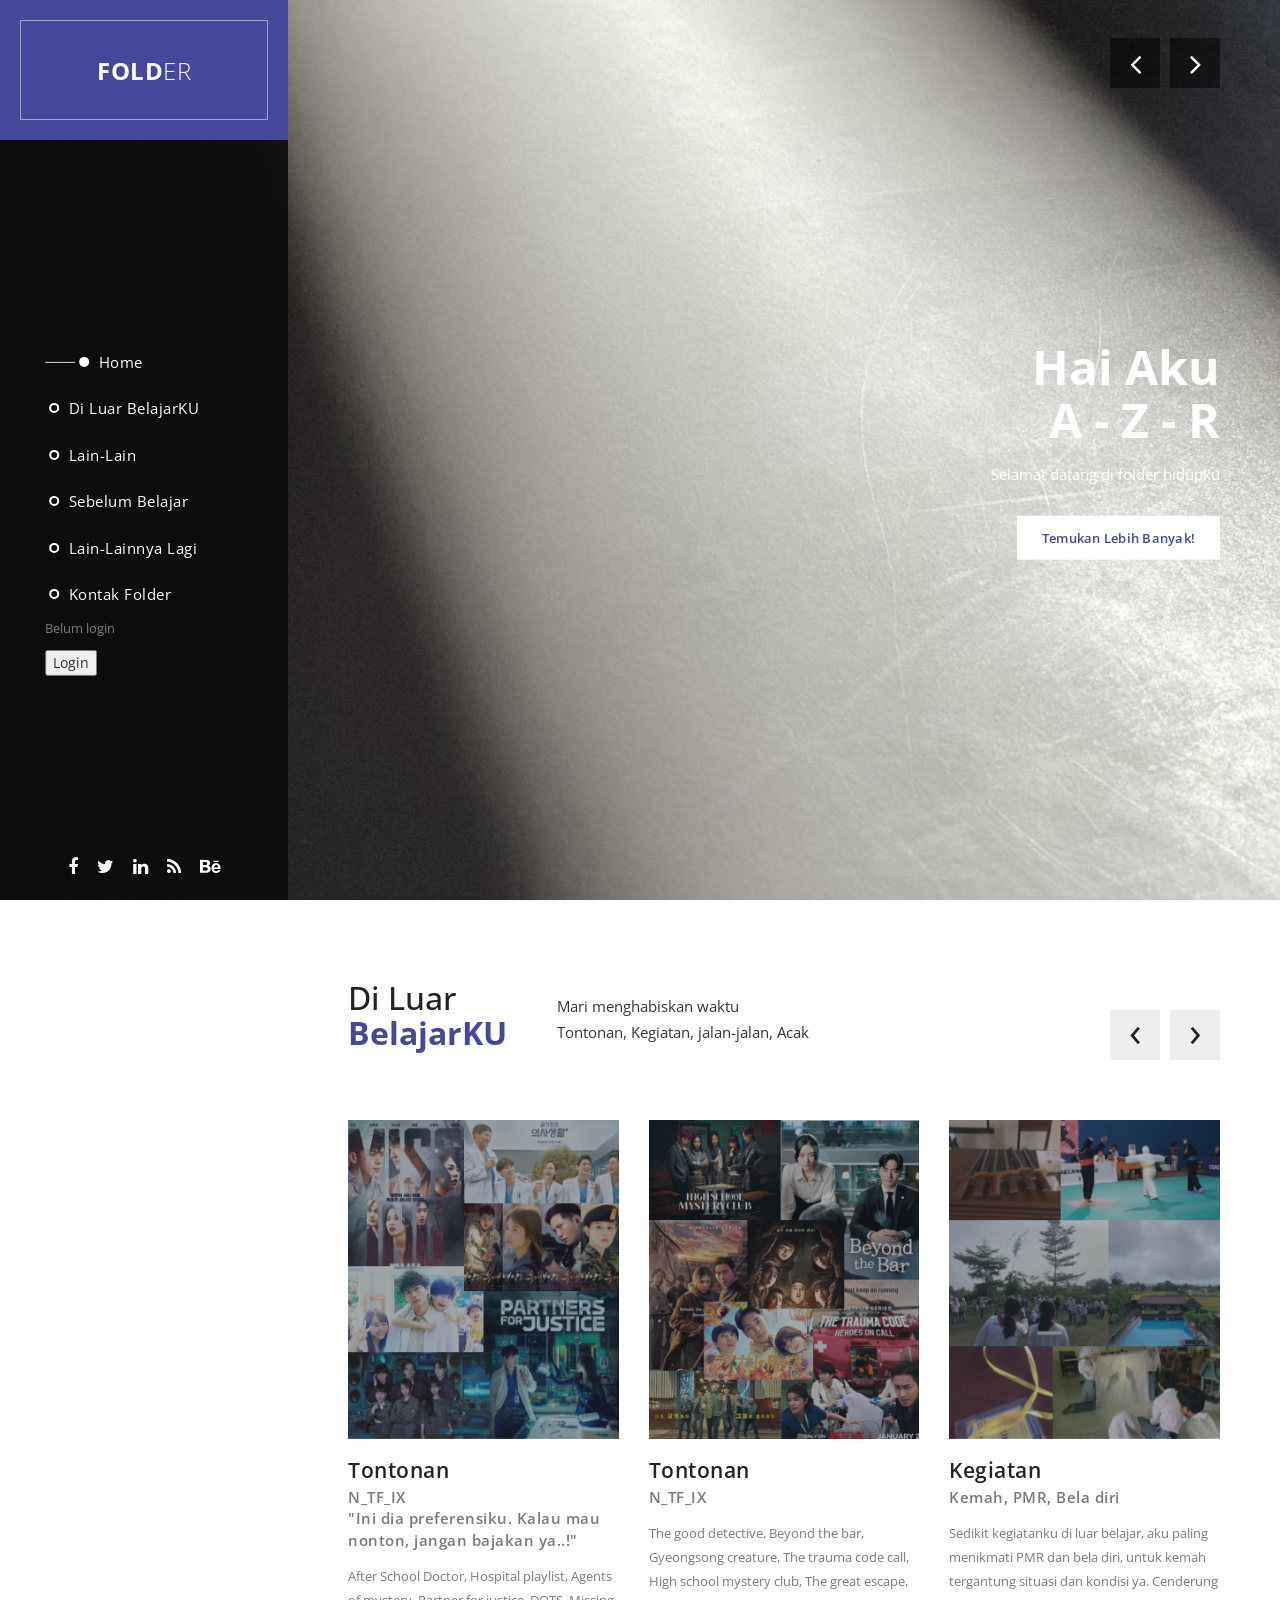
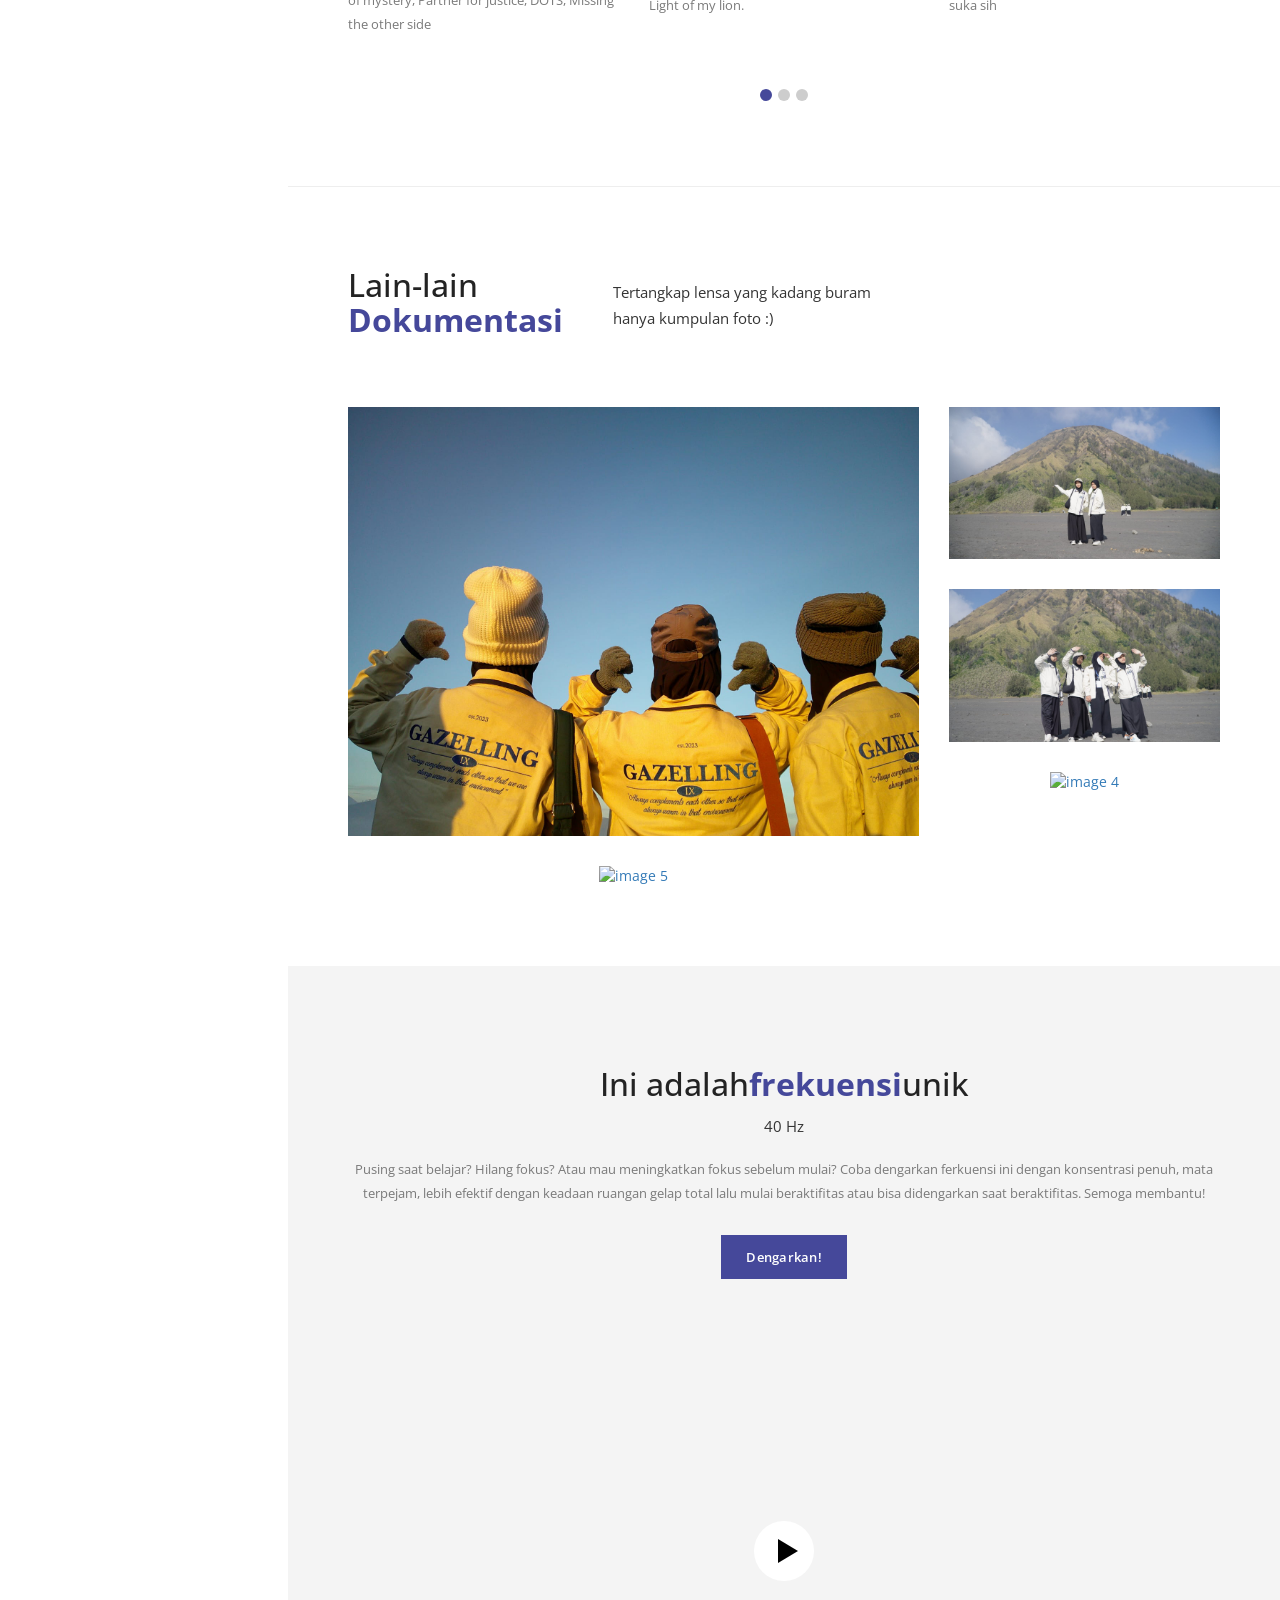
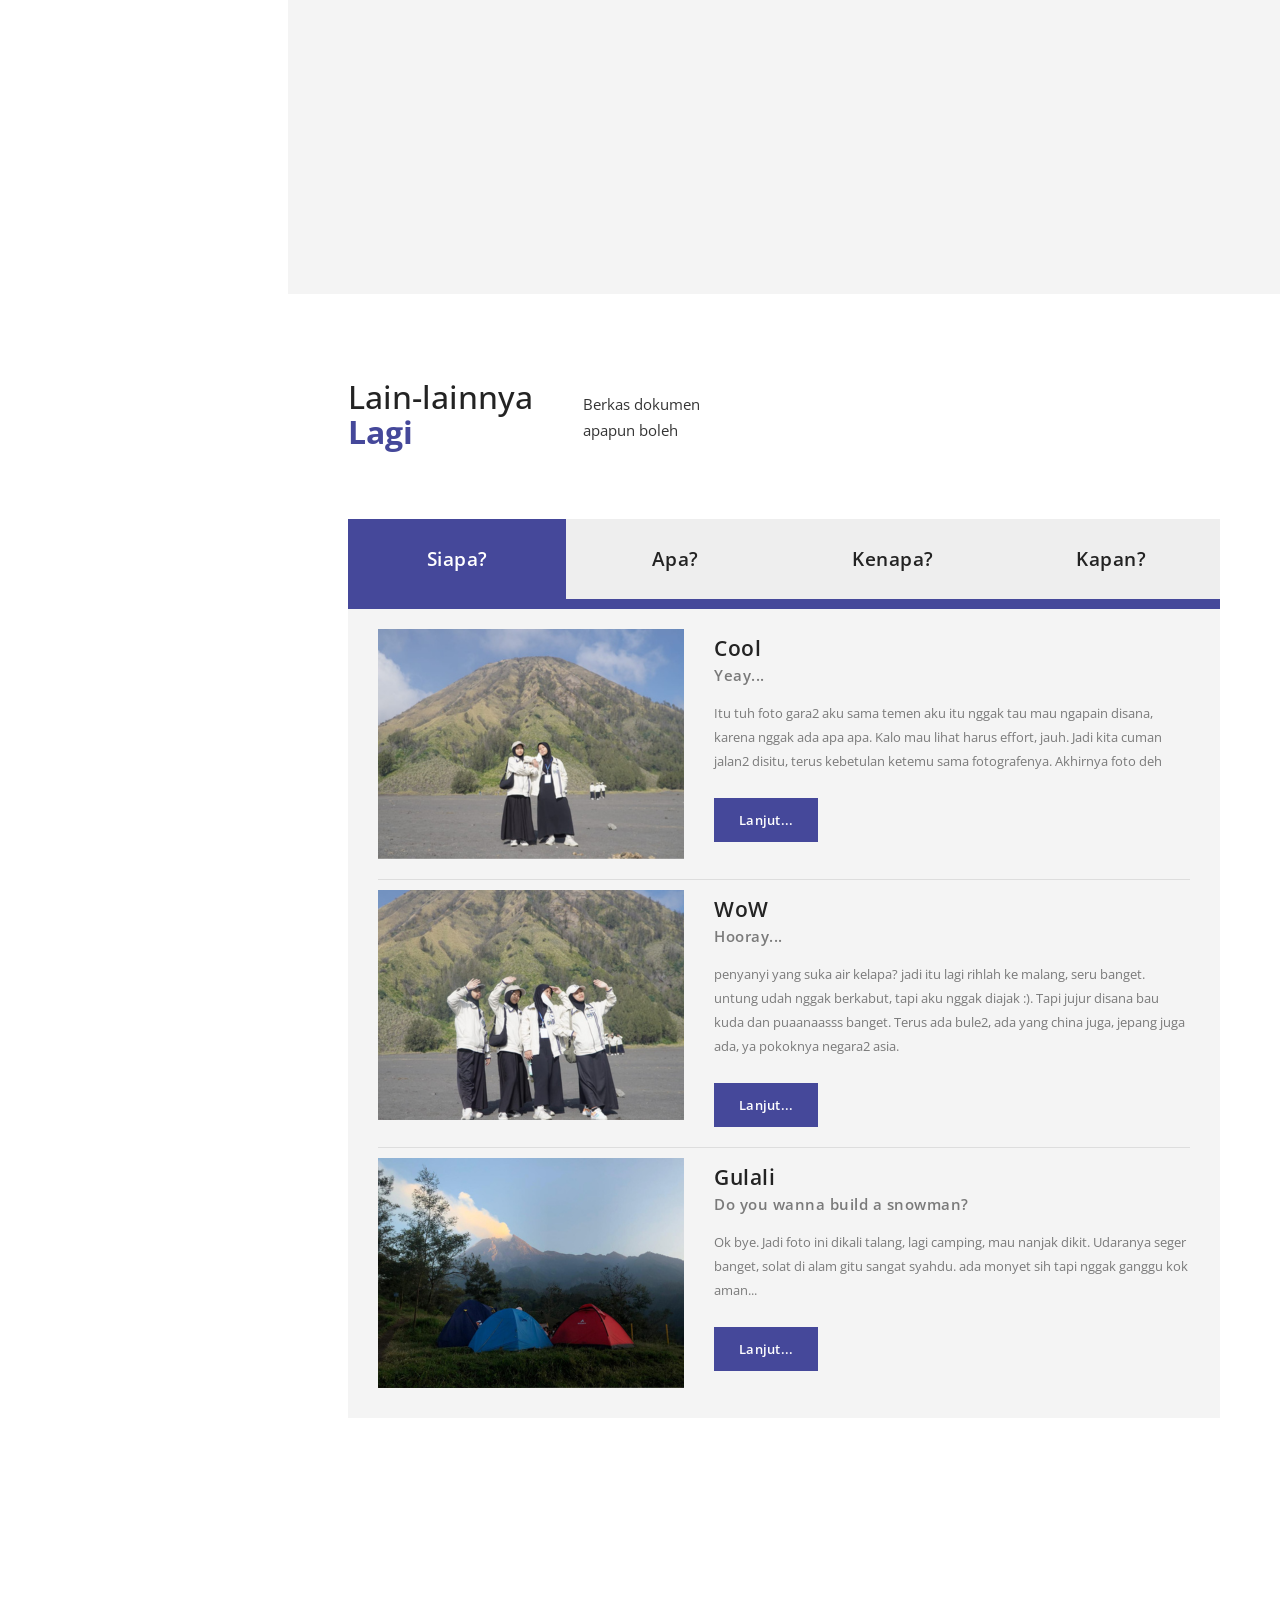
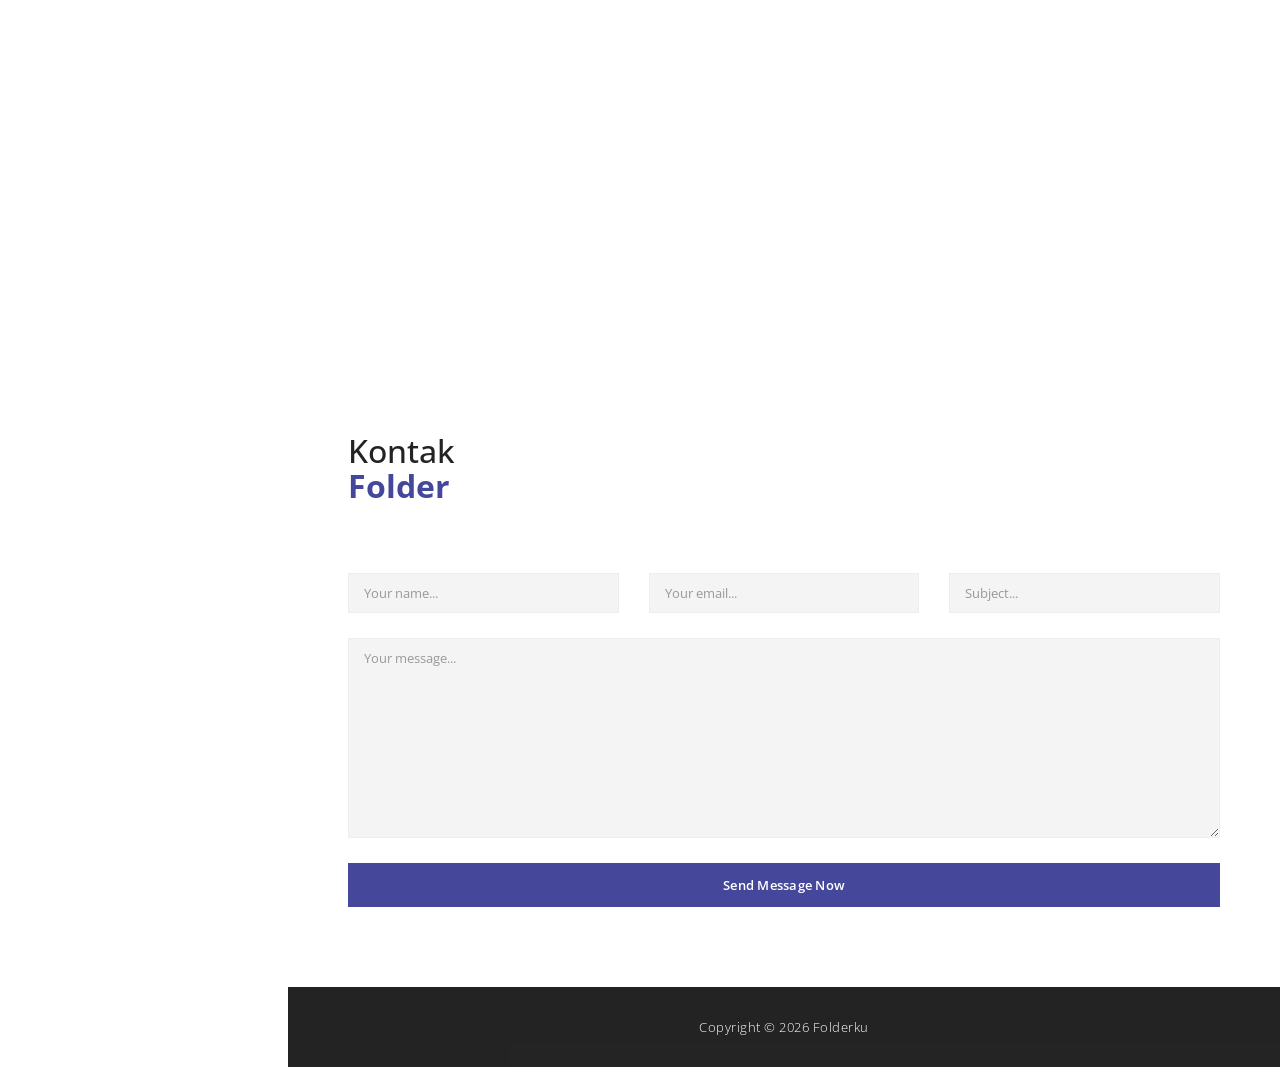
==== index.html @ 4d4d51f9 "Update index.html" ====
<!DOCTYPE html>
<html>
    <head>
        <meta charset="utf-8">
        <meta http-equiv="X-UA-Compatible" content="IE=edge,chrome=1">
        <title>folder-Hidupku</title>
        
<!-- 

Sentra Template

https://templatemo.com/tm-518-sentra

-->
        <meta name="description" content="">
        <meta name="viewport" content="width=device-width, initial-scale=1">
        <link rel="apple-touch-icon" href="apple-touch-icon.png">

        <link rel="stylesheet" href="css/bootstrap.min.css">
        <link rel="stylesheet" href="css/bootstrap-theme.min.css">
        <link rel="stylesheet" href="css/fontAwesome.css">
        <link rel="stylesheet" href="css/light-box.css">
        <link rel="stylesheet" href="css/owl-carousel.css">
        <link rel="stylesheet" href="css/templatemo-style.css">

        <link href="https://fonts.googleapis.com/css?family=Open+Sans:300,400,600,700,800" rel="stylesheet">

        <script src="js/vendor/modernizr-2.8.3-respond-1.4.2.min.js"></script>
    </head>

<body>



        <header class="nav-down responsive-nav hidden-lg hidden-md">
            <button type="button" id="nav-toggle" class="navbar-toggle" data-toggle="collapse" data-target="#main-nav">
                <span class="sr-only">Toggle navigation</span>
                <span class="icon-bar"></span>
                <span class="icon-bar"></span>
                <span class="icon-bar"></span>
            </button>
            <!--/.navbar-header-->
            <div id="main-nav" class="collapse navbar-collapse">
                <nav>
                    <ul class="nav navbar-nav">
                        <li><a href="#top">Home</a></li>
                        <li><a href="#featured">Di Luar BelajarKU</a></li>
                        <li><a href="#projects">Lain-lain</a></li>
                        <li><a href="#video">Sebelum belajar</a></li>
                        <li><a href="#blog">Lain-lainnya lagi</a></li>
                        <li><a href="#contact">Kontak Folder</a></li>
					</ul>
                </nav>
            </div>
        </header>
        <div class="sidebar-navigation hidde-sm hidden-xs">
            <div class="logo">
                <a href="#">fold<em>er</em></a>
            </div>
            <nav>
                <ul>
                    <li>
                        <a href="#top">
                            <span class="rect"></span>
                            <span class="circle"></span>
                            Home
                        </a>
                    </li>
                    <li>
                        <a href="#featured">
                            <span class="rect"></span>
                            <span class="circle"></span>
                            Di Luar BelajarKU
                        </a>
                    </li>
                    <li>
                        <a href="#projects">
                            <span class="rect"></span>
                            <span class="circle"></span>
                            Lain-lain
                        </a>
                    </li>
                    <li>
                        <a href="#video">
                            <span class="rect"></span>
                            <span class="circle"></span>
                            Sebelum belajar
                        </a>
                    </li>
                    <li>
                        <a href="#blog">
                            <span class="rect"></span>
                            <span class="circle"></span>
	                    	Lain-lainnya lagi
                        </a>
                    </li>
                    <li>
                        <a href="#contact">
                            <span class="rect"></span>
                            <span class="circle"></span>
                            Kontak folder
                        </a>
                    </li>
					<p id="userInfo">Belum login</p>
					<div id="authArea">
			         <button onclick="goLogin()" class="nav-cta">Login</button>
		            </div>
                </ul>
            </nav>
            <ul class="social-icons">
                <li><a href="#"><i class="fa fa-facebook"></i></a></li>
                <li><a href="#"><i class="fa fa-twitter"></i></a></li>
                <li><a href="#"><i class="fa fa-linkedin"></i></a></li>
                <li><a href="#"><i class="fa fa-rss"></i></a></li>
                <li><a href="#"><i class="fa fa-behance"></i></a></li>
            </ul>
        </div>

        <div class="slider">
            <div class="Modern-Slider content-section" id="top">
                <!-- Item -->
                <div class="item item-1">
                    <div class="img-fill">
                    <div class="image"></div>
                    <div class="info">
                        <div>
                          <h1>Hai Aku<br>A - Z - R</h1>
                          <p>Selamat datang di folder hidupku</p>
                          <div class="white-button button">
                              <a href="#featured">temukan lebih banyak!</a>
                          </div>
                        </div>
                        </div>
                    </div>
                </div>
                <!-- // Item -->
                <!-- Item -->
                <div class="item item-2">
                    <div class="img-fill">
                        <div class="image"></div>
                        <div class="info">
                        <div>
                          <h1>Di Luar Belajarku</h1>
                          <p>Tontonan, Kegiatan, jalan-jalan, Acak</p>
                          
                          <div class="white-button button">
                              <a href="#featured">Healing Yuk!</a>
                          </div>
                        </div>
                        </div>
                    </div>
                </div>
                <!-- // Item -->
                <!-- Item -->
                <div class="item item-3">
                    <div class="img-fill">
                        <div class="image"></div>
                        <div class="info">
                        <div>
                          <h1>Lain-lain</h1>
                          <p>Dokumentasi yang tertangkap</p>
                          
                          <div class="white-button button">
                              <a href="#featured">Lihat lah!</a>
                          </div>
                        </div>
                        </div>
                    </div>
                </div>
                <!-- // Item -->
            </div>
        </div>


        <div class="page-content">
            <section id="featured" class="content-section">
                <div class="section-heading">
                    <h1>Di Luar<br><em>BelajarKU</em></h1>
                    <p>Mari menghabiskan waktu  
                    <br>Tontonan, Kegiatan, jalan-jalan, Acak</p>
                </div>
                <div class="section-content">
                    <div class="owl-carousel owl-theme">
                        <div class="item">
                            <div class="image">
                                <img src="img/featured_1.jpg.PNG" alt="">
                                <div class="featured-button button">
                                    <a href="#projects">lanjut...</a>
                                </div>
                            </div>
                            <div class="text-content">
                                <h4>Tontonan</h4>
                                <span>N_TF_IX<br>"Ini dia preferensiku. Kalau mau nonton, jangan bajakan ya..!"</span>
                                <p>After School Doctor, Hospital playlist, Agents of mystery, Partner for justice, DOTS, Missing the other side</p>
                            </div>
                        </div>
                        <div class="item">
                            <div class="image">
                                <img src="img/featured_2.jpg.png" alt="">
                                <div class="featured-button button">
                                    <a href="#projects">lanjut...</a>
                                </div>
                            </div>
                            <div class="text-content">
                                <h4>Tontonan</h4>
                                <span>N_TF_IX</span>
                                <p>The good detective, Beyond the bar, Gyeongsong creature, The trauma code call, High school mystery club, The great escape, Light of my lion.</p>
                            </div>
                        </div>
                        <div class="item">
                            <div class="image">
                                <img src="img/featured_3.jpg.PNG" alt="">
                                <div class="featured-button button">
                                    <a href="#projects">lanjut...</a>
                                </div>
                            </div>
                            <div class="text-content">
                                <h4>Kegiatan</h4>
                                <span>Kemah, PMR, Bela diri</span>
                                <p>Sedikit kegiatanku di luar belajar, aku paling menikmati PMR dan bela diri, untuk kemah tergantung situasi dan kondisi ya. Cenderung suka sih</p>
                            </div>
                        </div>
                        <div class="item">
                            <div class="image">
                                <img src="img/featured_4.jpg.PNG" alt="">
                                <div class="featured-button button">
                                    <a href="#projects">lanjut...</a>
                                </div>
                            </div>
                            <div class="text-content">
                                <h4>Jalan-jalan</h4>
                                <span>Berenang, tracking, Vila</span>
                                <p>Gyanti, Kawah merapi, Kaliurang</p>
                            </div>
                        </div>
                        <div class="item">
                            <div class="image">
                                <img src="img/featured_5.jpg.PNG" alt="">
                                <div class="featured-button button">
                                    <a href="#projects">lanjut...</a>
                                </div>
                            </div>
                            <div class="text-content">
                                <h4>Acak</h4>
                                <span>YTTA</span>
                                <p>Ada apa dengan "Telur"?</p>
                            </div>
                        </div>
                        <div class="item">
                            <div class="image">
                                <img src="img/featured_6.jpg.PNG" alt="">
                                <div class="featured-button button">
                                    <a href="#projects">lanjut...</a>
                                </div>
                            </div>
                            <div class="text-content">
                                <h4>Acak</h4>
                                <span>Matcha</span>
                                <p>Rasa rumput itu 'ENAK'</p>
                            </div>
                        </div>
                        <div class="item">
                            <div class="image">
                                <img src="img/featured_7.jpg.PNG" alt="">
                                <div class="featured-button button">
                                    <a href="#projects">lanjut...</a>
                                </div>
                            </div>
                            <div class="text-content">
                                <h4>Mendatang</h4>
                                <span>...</span>
                                <p>....</p>
                            </div>
                        </div>
                        <div class="item">
                            <div class="image">
                                <img src="img/featured_7.jpg.PNG" alt="">
                                <div class="featured-button button">
                                    <a href="#projects">lanjut...</a>
                                </div>
                            </div>
                            <div class="text-content">
                                <h4>Mendatang</h4>
                                <span>...</span>
                                <p>....</p>
                            </div>
                        </div>
                        <div class="item">
                            <div class="image">
                                <img src="img/featured_7.jpg.PNG" alt="">
                                <div class="featured-button button">
                                    <a href="#projects">lanjut...</a>
                                </div>
                            </div>
                            <div class="text-content">
                                <h4>Mendatang</h4>
                                <span>...</span>
                                <p>....</p>
                            </div>
                        </div>
                    </div>
                </div>
            </section>
            <section id="projects" class="content-section">
                <div class="section-heading">
                    <h1>Lain-lain<br><em>Dokumentasi</em></h1>
                    <p>Tertangkap lensa yang kadang buram
                    <br>hanya kumpulan foto :)</p>
                </div>
                <div class="section-content">
                    <div class="masonry">
                        <div class="row">
                            <div class="item">
                                <div class="col-md-8">
                                    <a href="img/portfolio_big_1.JPG" data-lightbox="image"><img src="img/portfolio_1.JPG" alt="image 1"></a>
                                </div>
                            </div>
                            <div class="item second-item">
                                <div class="col-md-4">
                                    <a href="img/portfolio_big_2.JPG" data-lightbox="image"><img src="img/portfolio_2.JPG" alt="image 2"></a>
                                </div>
                            </div>
                            <div class="item">
                                <div class="col-md-4">
                                    <a href="img/portfolio_big_3.JPG" data-lightbox="image"><img src="img/portfolio_3.JPG" alt="image 3"></a>
                                </div>
                            </div>
                            <div class="item">
                                <div class="col-md-4">
                                    <a href="img/portfolio_big_4.JPG" data-lightbox="image"><img src="img/portfolio_4.JPG" alt="image 4"></a>
                                </div>
                            </div>
                            <div class="item">
                                <div class="col-md-8">
                                    <a href="img/portfolio_big_5.JPG" data-lightbox="image"><img src="img/portfolio_5.JPG" alt="image 5"></a>
                                </div>
                            </div>
                        </div>
                    </div>
                </div>            
            </section>
            <section id="video" class="content-section">
                <div class="row">
                    <div class="col-md-12">
                        <div class="section-heading">
                            <h1>Ini adalah<em>frekuensi</em>unik</h1>
                            <p>40 Hz</p>
                        </div>
                        <div class="text-content">
                            <p>Pusing saat belajar? Hilang fokus? Atau mau meningkatkan fokus sebelum mulai? Coba dengarkan ferkuensi ini dengan konsentrasi penuh, mata terpejam, lebih efektif dengan keadaan ruangan gelap total lalu mulai beraktifitas atau bisa didengarkan saat beraktifitas. Semoga membantu!</p>
                        </div>
                        <div class="accent-button button">
                            <a href="#blog">Dengarkan!</a>
                        </div>
                    </div>
                    <div class="col-md-12">
                        <div class="box-video">
                            <div class="bg-video" style="background-image: url(https://unsplash.imgix.net/photo-1425036458755-dc303a604201?fit=crop&fm=jpg&q=75&w=1000);">
                                <div class="bt-play">Play</div>
                            </div>
                            <div class="video-container">
								<iframe width="853" height="480" src="https://www.youtube.com/embed/vLEek3I3wac" title="Accelerated Learning - Gamma Waves for Focus / Concentration / Memory - Binaural Beats - Focus Music" frameborder="0" allow="accelerometer; autoplay; clipboard-write; encrypted-media; gyroscope; picture-in-picture; web-share" referrerpolicy="strict-origin-when-cross-origin" allowfullscreen></iframe>
                        </div>
                    </div>
                </div>
            </section>
            <section id="blog" class="content-section">
                <div class="section-heading">
                    <h1>Lain-lainnya<br><em>Lagi</em></h1>
                    <p>Berkas dokumen 
                    <br>apapun boleh</p>
                </div>
                <div class="section-content">
                    <div class="tabs-content">
                        <div class="wrapper">
                            <ul class="tabs clearfix" data-tabgroup="first-tab-group">
                              <li><a href="#tab1" class="active">Siapa?</a></li>
                              <li><a href="#tab2">Apa?</a></li>
                              <li><a href="#tab3">Kenapa?</a></li>
                              <li><a href="#tab4">Kapan?</a></li>
                            </ul>
                            <section id="first-tab-group" class="tabgroup">
                                <div id="tab1">
                                    <ul>
                                        <li>
                                            <div class="item">
                                                <img src="img/blog_1.png" alt="">
                                                <div class="text-content">
                                                    <h4>Cool</h4>
                                                    <span>Yeay...</span>
                                                    <p>Itu tuh foto gara2 aku sama temen aku itu nggak tau mau ngapain disana, karena nggak ada apa apa. Kalo mau lihat harus effort, jauh. Jadi kita cuman jalan2 disitu, terus kebetulan ketemu sama fotografenya. Akhirnya foto deh</p>
                                                    
                                                    <div class="accent-button button">
                                                        <a href="#contact">Lanjut...</a>
                                                    </div>
                                                </div>
                                            </div>
                                        </li>
                                        <li>
                                            <div class="item">
                                                <img src="img/blog_2.png" alt="">
                                                <div class="text-content">
                                                    <h4>WoW</h4>
                                                    <span>Hooray...</span>
                                                    <p>penyanyi yang suka air kelapa? jadi itu lagi rihlah ke malang, seru banget. untung udah nggak berkabut, tapi aku nggak diajak :). Tapi jujur disana bau kuda dan puaanaasss banget. Terus ada bule2, ada yang china juga, jepang juga ada, ya pokoknya negara2 asia.</p>
                                                    
                                                    <div class="accent-button button">
                                                        <a href="#contact">Lanjut...</a>
                                                    </div>
                                                </div>
                                            </div>
                                        </li>
                                        <li>
                                            <div class="item">
                                                <img src="img/blog_3.png" alt="">
                                                <div class="text-content">
                                                     <h4>Gulali</h4>
                                                    <span>Do you wanna build a snowman?</span>
                                                    <p>Ok bye. Jadi foto ini dikali talang, lagi camping, mau nanjak dikit. Udaranya seger banget, solat di alam gitu sangat syahdu. ada monyet sih tapi nggak ganggu kok aman...</p>
                                                    
                                                    <div class="accent-button button">
                                                        <a href="#contact">Lanjut...</a>
                                                    </div>
                                                </div>
                                            </div>
                                        </li>
                                    </ul>
                                </div>
                                <div id="tab2">
                                    <ul>
                                        <li>
                                            <div class="item">
                                                <img src="img/blog_4.png" alt="">
                                                <div class="text-content">
                                                    <h4>Mana? Mana?</h4>
                                                    <spans>Kursi hijau</spans>
                                                    <p>Seru banget, hari ini graduate, di hotel syahid raya, habis liburan 1 bulan. tapi nggak tau mau ngapain. Gabut sekali. Infokan, jalan-jalan. Open trip yukk, naik gunung/ke pantai/mall/nonton teater.</p>
                                                    
                                                    <div class="accent-button button">
                                                        <a href="#contact">Lanjut...</a>
                                                    </div>
                                                </div>
                                            </div>
                                        </li>
                                        <li>
                                            <div class="item">
                                                <img src="img/blog_5.png" alt="">
                                                <div class="text-content">
                                                    <h4>Melon-Nanas-Ceri</h4>
                                                    <span>WaW KEREN...</span>
                                                    <p>Apa ya aku bingung, tapi itu adalah hari yang sangat kita tunggu-tunggu selama 3 tahun. kita lulus tapi nanti balik lagi. sedih bangett, seneng lulus tapi ndak mau berpisah dengan teman.</p>
                                                    
                                                    <div class="accent-button button">
                                                        <a href="#contact">Lanjut...</a>
                                                    </div>
                                                </div>
                                            </div>
                                        </li>
                                        <li>
                                            <div class="item">
                                                <img src="img/blog_6.png" alt="">
                                                <div class="text-content">
                                                    <h4>SERU BANGET</h4>
                                                    <span>Manusia/Makhluk hidup?</span>
                                                    <p>Intinya lulus bertiga, ahamdulillah. Izin menyusul, ya kakak2, kami adek2 SMP, izin menginvasi SMA. Semoga belajarnya lancar-lancar dan tidak stres dan bisa menikmati.</p>
                                                    
                                                    <div class="accent-button button">
                                                        <a href="#contact">Lanjut...</a>
                                                    </div>
                                                </div>
                                            </div>
                                        </li>
                                    </ul>
                                </div>
                                <div id="tab3">
                                    <ul>
                                        <li>
                                            <div class="item">
                                                <img src="img/blog_7.png" alt="">
                                                <div class="text-content">
                                                    <h4>Hijau Rumput</h4>
                                                    <span>Putih gula</span></span>
                                                    <p>cuman mau bilang, Matcha enak. Banyak yang bilang rasanya kayak rumput, tapi menurut ku kok yang rasa rumputnyA itu yang bikin enak. Jadi ya gitu deh.</p>
                                                    
                                                    <div class="accent-button button">
                                                        <a href="#contact">Lanjut...</a>
                                                    </div>
                                                </div>
                                            </div>
                                        </li>
                                        <li>
                                            <div class="item">
                                                <img src="img/blog_8.png" alt="">
                                                <div class="text-content">
                                                    <h4>Keren</h4>
                                                    <span>wOw</span>
                                                    <p>anomali melon dan bawang goreng :). Ini kita lagi pergi makan-makan saja. Ini tempatnya juga ketemu random, di google map. Awalya nggak mau kesitu tapi akhirnya kesitu karena perlu tempat parkir luas. Tempatnya kayaknya bukan untuk rombongan tapi untung sepi jadi kita pake lantai 2 buat kita sendiri. selain makan disitu kayaknya spesialis daging gitu ada kitchen profesionalnya gitu.</p>
                                                    
													<div class="accent-button button">
                                                        <a href="#contact">Lanjut...</a>
                                                    </div>
                                                </div>
                                            </div>
                                        </li>
                                        <li>
                                            <div class="item">
                                                <img src="img/blog_9.png" alt="">
                                                <div class="text-content">
                                                    <h4>kemah asik banget!</h4>
                                                    <span> Pas jadi panitia aja</span></span>
                                                    <p>Waw fotonya bagus banget, itu pas aku jadi panitia dan lagi ngawasin lomba menaksir tinggi. Kemah aku jadi tim medis yang membuat aku terlewat momen pentas seni dan mengalami sesuatu.</p>
													
                                                    <div class="accent-button button">
                                                        <a href="#contact">Lanjut...</a>
                                                    </div>
                                                </div>
                                            </div>
                                        </li>
                                    </ul>
                                </div>
                                <div id="tab4">
                                    <ul>
                                        <li>
                                            <div class="item">
                                                <img src="img/blog_10.PNG" alt="">
                                                <div class="text-content">
                                                    <h4>Yayyy</h4>
                                                    <span>Yay</span>
                                                    <p>Ya</p>
													
                                                    <div class="accent-button button">
                                                        <a href="#contact">Lanjut...</a>
                                                    </div>
                                                </div>
                                            </div>
                                        </li>                                
                                        <li>
                                            <div class="item">
                                                <img src="img/blog_10.PNG" alt="">
                                                <div class="text-content">
                                                    <h4>Yayyy</h4>
                                                    <span>Yay</span>
                                                    <p>Ya</p>
													
                                                    <div class="accent-button button">
                                                        <a href="#contact">Lanjut...</a>
                                                    </div>
                                                </div>
                                            </div>
                                        </li>
                                        <li>
                                            <div class="item">
                                                <img src="img/blog_10.PNG" alt="">
                                                <div class="text-content">
                                                    <h4>Yayyy</h4>
                                                    <span>Yay</span>
                                                    <p>Ya</p>
													
                                                    <div class="accent-button button">
                                                        <a href="#contact">Lanjut...</a>
                                                    </div>
                                                </div>
                                            </div>
                                        </li>
                                    </ul>
                                </div>
                            </section> 
                        </div>
                    </div>
                </div>
            </section>
            <section id="contact" class="content-section">
                <div id="map">
                
                	<!-- How to change your own map point
                           1. Go to Google Maps
                           2. Click on your location point
                           3. Click "Share" and choose "Embed map" tab
                           4. Copy only URL and paste it within the src="" field below
                    -->
                    <iframe src="https://www.google.com/maps/embed?pb=!1m18!1m12!1m3!1d3952.8996821581854!2d110.39281007404988!3d-7.800444677428881!2m3!1f0!2f0!3f0!3m2!1i1024!2i768!4f13.1!3m3!1m2!1s0x2e7a57669d43fe55%3A0x75fae1bb400d4da5!2sSMA%20Negeri%208%20Yogyakarta!5e0!3m2!1sen!2sid!4v1780814185231!5m2!1sen!2sid" width="600" height="450" style="border:0;" allowfullscreen="" loading="lazy" referrerpolicy="no-referrer-when-downgrade"></iframe>
                </div>
                <div id="contact-content">
                    <div class="section-heading">
                        <h1>Kontak<br><em>Folder</em></h1>
                    </div>
                    <div class="section-content">
                        <form id="contact" action="#" method="post">
                            <div class="row">
                                <div class="col-md-4">
                                  <fieldset>
                                    <input name="name" type="text" class="form-control" id="name" placeholder="Your name..." required="">
                                  </fieldset>
                                </div>
                                <div class="col-md-4">
                                  <fieldset>
                                    <input name="email" type="email" class="form-control" id="email" placeholder="Your email..." required="">
                                  </fieldset>
                                </div>
                                 <div class="col-md-4">
                                  <fieldset>
                                    <input name="Konteks" type="text" class="form-control" id="subject" placeholder="Subject..." required="">
                                  </fieldset>
                                </div>
                                <div class="col-md-12">
                                  <fieldset>
                                    <textarea name="Pesan" rows="6" class="form-control" id="message" placeholder="Your message..." required=""></textarea>
                                  </fieldset>
                                </div>
                                <div class="col-md-12">
                                  <fieldset>
                                    <button type="Kirim" id="form-submit" class="btn">Send Message Now</button>
                                  </fieldset>
                                </div>
                            </div>
                        </form>
                    </div>
                </div>
            </section>
            <section class="footer">
                <p>Copyright &copy; 2026 Folderku</p>
            </section>
        </div>

    <script src="https://ajax.googleapis.com/ajax/libs/jquery/1.11.2/jquery.min.js"></script>
    <script>window.jQuery || document.write('<script src="js/vendor/jquery-1.11.2.min.js"><\/script>')</script>

    <script src="js/vendor/bootstrap.min.js"></script>
    
    <script src="js/plugins.js"></script>
    <script src="js/main.js"></script>

    <script>
        // Hide Header on on scroll down
        var didScroll;
        var lastScrollTop = 0;
        var delta = 5;
        var navbarHeight = $('header').outerHeight();

        $(window).scroll(function(event){
            didScroll = true;
        });

        setInterval(function() {
            if (didScroll) {
                hasScrolled();
                didScroll = false;
            }
        }, 250);

        function hasScrolled() {
            var st = $(this).scrollTop();
            
            // Make sure they scroll more than delta
            if(Math.abs(lastScrollTop - st) <= delta)
                return;
            
            // If they scrolled down and are past the navbar, add class .nav-up.
            // This is necessary so you never see what is "behind" the navbar.
            if (st > lastScrollTop && st > navbarHeight){
                // Scroll Down
                $('header').removeClass('nav-down').addClass('nav-up');
            } else {
                // Scroll Up
                if(st + $(window).height() < $(document).height()) {
                    $('header').removeClass('nav-up').addClass('nav-down');
                }
            }
            
            lastScrollTop = st;
        }
    </script>

    <script src="http://ajax.googleapis.com/ajax/libs/jquery/1.10.2/jquery.min.js" type="text/javascript"></script>
<script src="templatemo-maison-doree.js"></script>
	<script src="login/js/welcome.js"></script>
</body>
</html>
---- css/light-box.css ----
/* LIGHT BOX */

body:after {
  content: url(../img/close.png) url(../img/loading.gif) url(../img/prev.png) url(../img/next.png);
  display: none;
}

body.lb-disable-scrolling {
  overflow: hidden;
}

.lightboxOverlay {
  position: absolute;
  top: 0;
  left: 0;
  z-index: 99999;
  background-color: black;
  filter: progid:DXImageTransform.Microsoft.Alpha(Opacity=80);
  opacity: 0.8;
  display: none;
}

.lightbox {
  position: absolute;
  margin-top: 0%;
  left: 0;
  width: 100%;
  z-index: 100000;
  text-align: center;
  line-height: 0;
  font-weight: normal;
}

.lightbox .lb-image {
  display: block;
  height: auto;
  max-width: inherit;
  max-height: none;
  border-radius: 5px;

  /* Image border */
  border: 10px solid white;
}

.lightbox a img {
  border: none;
}

.lb-outerContainer {
  position: relative;
  *zoom: 1;
  width: 250px;
  height: 250px;
  margin: 0 auto;
  border-radius: 4px;

  /* Background color behind image.
     This is visible during transitions. */
  background-color: white;
}

.lb-outerContainer:after {
  content: "";
  display: table;
  clear: both;
}

.lb-loader {
  position: absolute;
  top: 43%;
  left: 0;
  height: 25%;
  width: 100%;
  text-align: center;
  line-height: 0;
}

.lb-cancel {
  display: block;
  width: 32px;
  height: 32px;
  margin: 0 auto;
  background: url(../img/loading.gif) no-repeat;
}

.lb-nav {
  position: absolute;
  top: 0;
  left: 0;
  height: 100%;
  width: 100%;
  z-index: 10;
}

.lb-container > .nav {
  left: 0;
}

.lb-nav a {
  outline: none;
  background-image: url('[data-uri]');
}

.lb-prev, .lb-next {
  height: 100%;
  cursor: pointer;
  display: block;
}

.lb-nav a.lb-prev {
  width: 34%;
  left: 0;
  float: left;
  background: url(../img/prev.png) left 48% no-repeat;
  filter: progid:DXImageTransform.Microsoft.Alpha(Opacity=0);
  opacity: 0;
  -webkit-transition: opacity 0.6s;
  -moz-transition: opacity 0.6s;
  -o-transition: opacity 0.6s;
  transition: opacity 0.6s;
}

.lb-nav a.lb-prev:hover {
  filter: progid:DXImageTransform.Microsoft.Alpha(Opacity=100);
  opacity: 1;
}

.lb-nav a.lb-next {
  width: 64%;
  right: 0;
  float: right;
  background: url(../img/next.png) right 48% no-repeat;
  filter: progid:DXImageTransform.Microsoft.Alpha(Opacity=0);
  opacity: 0;
  -webkit-transition: opacity 0.6s;
  -moz-transition: opacity 0.6s;
  -o-transition: opacity 0.6s;
  transition: opacity 0.6s;
}

.lb-nav a.lb-next:hover {
  filter: progid:DXImageTransform.Microsoft.Alpha(Opacity=100);
  opacity: 1;
}

.lb-dataContainer {
  margin: 0 auto;
  padding-top: 5px;
  *zoom: 1;
  width: 100%;
  -moz-border-radius-bottomleft: 4px;
  -webkit-border-bottom-left-radius: 4px;
  border-bottom-left-radius: 4px;
  -moz-border-radius-bottomright: 4px;
  -webkit-border-bottom-right-radius: 4px;
  border-bottom-right-radius: 4px;
}

.lb-dataContainer:after {
  content: "";
  display: table;
  clear: both;
}

.lb-data {
  padding: 0 4px;
  color: #ccc;
}

.lb-data .lb-details {
  width: 85%;
  float: left;
  text-align: left;
  line-height: 1.1em;
}

.lb-data .lb-caption {
  font-size: 13px;
  font-weight: bold;
  line-height: 1em;
}

.lb-data .lb-caption a {
  color: #4ae;
}

.lb-data .lb-number {
  margin-top: 15px;
  display: block;
  clear: left;
  padding-bottom: 1em;
  font-size: 13px;
  color: #999999;
}

.lb-data .lb-close {
  display: block;
  float: right;
  width: 30px;
  height: 30px;
  background: url(../img/close.png) top right no-repeat;
  text-align: right;
  outline: none;
  filter: progid:DXImageTransform.Microsoft.Alpha(Opacity=70);
  opacity: 0.7;
  -webkit-transition: opacity 0.2s;
  -moz-transition: opacity 0.2s;
  -o-transition: opacity 0.2s;
  transition: opacity 0.2s;
}

.lb-data .lb-close:hover {
  cursor: pointer;
  filter: progid:DXImageTransform.Microsoft.Alpha(Opacity=100);
  opacity: 1;
}
---- css/owl-carousel.css ----
/**
 * Owl Carousel v2.3.1
 * Copyright 2013-2018 David Deutsch
 * Licensed under: SEE LICENSE IN https://github.com/OwlCarousel2/OwlCarousel2/blob/master/LICENSE
 */
/*
 *  Owl Carousel - Core
 */
.owl-carousel {
  display: none;
  width: 100%;
  -webkit-tap-highlight-color: transparent;
  /* position relative and z-index fix webkit rendering fonts issue */
  position: relative;
  z-index: 1; }
  .owl-carousel .owl-stage {
    position: relative;
    -ms-touch-action: pan-Y;
    touch-action: manipulation;
    -moz-backface-visibility: hidden;
    /* fix firefox animation glitch */ }
  .owl-carousel .owl-stage:after {
    content: ".";
    display: block;
    clear: both;
    visibility: hidden;
    line-height: 0;
    height: 0; }
  .owl-carousel .owl-stage-outer {
    position: relative;
    overflow: hidden;
    /* fix for flashing background */
    -webkit-transform: translate3d(0px, 0px, 0px); }
  .owl-carousel .owl-wrapper,
  .owl-carousel .owl-item {
    -webkit-backface-visibility: hidden;
    -moz-backface-visibility: hidden;
    -ms-backface-visibility: hidden;
    -webkit-transform: translate3d(0, 0, 0);
    -moz-transform: translate3d(0, 0, 0);
    -ms-transform: translate3d(0, 0, 0); }
  .owl-carousel .owl-item {
    position: relative;
    min-height: 1px;
    float: left;
    -webkit-backface-visibility: hidden;
    -webkit-tap-highlight-color: transparent;
    -webkit-touch-callout: none; }
  .owl-carousel .owl-item img {
    display: block;
    width: 100%; }
  .owl-carousel .owl-nav.disabled,
  .owl-carousel .owl-dots.disabled {
    display: none; }
  .owl-carousel .owl-nav .owl-prev,
  .owl-carousel .owl-nav .owl-next,
  .owl-carousel .owl-dot {
    cursor: pointer;
    cursor: hand;
    -webkit-user-select: none;
    -khtml-user-select: none;
    -moz-user-select: none;
    -ms-user-select: none;
    user-select: none; }
  .owl-carousel .owl-nav button.owl-prev,
  .owl-carousel .owl-nav button.owl-next,
  .owl-carousel button.owl-dot {
    background: none;
    color: inherit;
    border: none;
    padding: 0 !important;
    font: inherit; }
  .owl-carousel.owl-loaded {
    display: block; }
  .owl-carousel.owl-loading {
    opacity: 0;
    display: block; }
  .owl-carousel.owl-hidden {
    opacity: 0; }
  .owl-carousel.owl-refresh .owl-item {
    visibility: hidden; }
  .owl-carousel.owl-drag .owl-item {
    -ms-touch-action: none;
        touch-action: none;
    -webkit-user-select: none;
    -moz-user-select: none;
    -ms-user-select: none;
    user-select: none; }
  .owl-carousel.owl-grab {
    cursor: move;
    cursor: grab; }
  .owl-carousel.owl-rtl {
    direction: rtl; }
  .owl-carousel.owl-rtl .owl-item {
    float: right; }

/* No Js */
.no-js .owl-carousel {
  display: block; }

/*
 *  Owl Carousel - Animate Plugin
 */
.owl-carousel .animated {
  animation-duration: 1000ms;
  animation-fill-mode: both; }

.owl-carousel .owl-animated-in {
  z-index: 0; }

.owl-carousel .owl-animated-out {
  z-index: 1; }

.owl-carousel .fadeOut {
  animation-name: fadeOut; }

@keyframes fadeOut {
  0% {
    opacity: 1; }
  100% {
    opacity: 0; } }

/*
 * 	Owl Carousel - Auto Height Plugin
 */
.owl-height {
  transition: height 500ms ease-in-out; }

/*
 * 	Owl Carousel - Lazy Load Plugin
 */
.owl-carousel .owl-item .owl-lazy {
  opacity: 0;
  transition: opacity 400ms ease; }

.owl-carousel .owl-item img.owl-lazy {
  transform-style: preserve-3d; }

/*
 * 	Owl Carousel - Video Plugin
 */
.owl-carousel .owl-video-wrapper {
  position: relative;
  height: 100%;
  background: #000; }

.owl-carousel .owl-video-play-icon {
  position: absolute;
  height: 80px;
  width: 80px;
  left: 50%;
  top: 50%;
  margin-left: -40px;
  margin-top: -40px;
  background: url("owl.video.play.png") no-repeat;
  cursor: pointer;
  z-index: 1;
  -webkit-backface-visibility: hidden;
  transition: transform 100ms ease; }

.owl-carousel .owl-video-play-icon:hover {
  -ms-transform: scale(1.3, 1.3);
      transform: scale(1.3, 1.3); }

.owl-carousel .owl-video-playing .owl-video-tn,
.owl-carousel .owl-video-playing .owl-video-play-icon {
  display: none; }

.owl-carousel .owl-video-tn {
  opacity: 0;
  height: 100%;
  background-position: center center;
  background-repeat: no-repeat;
  background-size: contain;
  transition: opacity 400ms ease; }

.owl-carousel .owl-video-frame {
  position: relative;
  z-index: 1;
  height: 100%;
  width: 100%; }
---- css/templatemo-style.css ----
/* 

Sentra Template

https://templatemo.com/tm-518-sentra

*/

body {
  font-family: 'Open Sans', sans-serif;
}

p {
  font-size: 13px;
  color: #7a7a7a;
  line-height: 24px;
}

.page-content {
  width: 77.5%;
  float: right;
}

.content-section {
  padding-top: 80px;
  position: relative;
  width: 100%;
  display: inline-block;
  height: auto;
  left: 50%;
  text-align: center;
  -webkit-transform: translateX(-50%);
  -moz-transform: translateX(-50%);
  -ms-transform: translateX(-50%);
  -o-transform: translateX(-50%);
  transform: translateX(-50%);
}

.section-heading {
  text-align: left;
  position: relative;
  margin-bottom: 60px;
}

.section-heading h1 {
  margin-top: 0px;
  font-size: 32px;
  color: #232323;
  display: inline-block;
  margin-right: 50px;
}

.section-heading em {
  font-style: normal;
  font-weight: 700;
  color: #45489a;
}

.section-heading p {
  display: inline-block;
  font-size: 15px;
  line-height: 26px;
  color: #343434;
  position: absolute;
  top: 12.5px;
}

.white-button a {
  font-size: 13px;
  font-weight: 600;
  color: #45489a;
  text-transform: capitalize;
  background-color: #fff;
  display: inline-block;
  height: 44px;
  line-height: 44px;
  padding: 0px 25px;
  letter-spacing: 0.25px;
  text-decoration: none;
  transition: all 0.3s;
}

.white-button a:hover {
  background-color: #45489a;
  color: #fff;
}

.accent-button a {
  font-size: 13px;
  font-weight: 600;
  color: #fff;
  text-transform: capitalize;
  background-color: #45489a;
  display: inline-block;
  height: 44px;
  line-height: 44px;
  padding: 0px 25px;
  letter-spacing: 0.25px;
  text-decoration: none;
  transition: all 0.3s;
}

.accent-button a:hover {
  background-color: #fff;
  color: #45489a;
}

header {
    position: fixed;
    top: 0;
    transition: top 0.3s ease-in-out;
    width: 100%;
}

.nav-up {
    top: -75px;
}

/* Responsive Navigation */

.responsive-nav {
  position: fixed;
  z-index: 10;
  width: 100%;
  height: 80px;
  background-color: rgba(250,250,250,.95);
  box-shadow: 0px 5px 15px rgba(0,0,0,0.2);
}

.navbar-toggle {
  position: absolute;
  top: 40%;
  left: 50%;
  display: inline-block;
  -webkit-transform: translateX(-50%) translateY(-50%);
  -moz-transform: translateX(-50%) translateY(-50%);
  -ms-transform: translateX(-50%) translateY(-50%);
  -o-transform: translateX(-50%) translateY(-50%);
  transform: translateX(-50%) translateY(-50%);
}

.navbar-nav {
  margin: 0;
  border: none;
}

#main-nav ul {
  text-align: center;
  background-color: rgba(0,0,0,0.9);
  margin-top: 59px;
  width: 100%;
}
#main-nav ul li {
  margin: 15px 0px;
}
#main-nav ul li:hover {
  background-color: transparent;
}
#main-nav ul li a {
  font-size: 15px;
  text-transform: capitalize;
  color: #fff;
  box-shadow: none;
  border: none;
}

#main-nav ul li a:hover {
  opacity: 0.5;
  background-color: transparent;
}

.navbar-toggle span {
  background-color: #232323;
}


/* Sidebar Style */

.sidebar-navigation {
  width: 22.5%;
  float: left;
  height: 100%;
  position: fixed;
  background-color: rgba(12,12,12,0.9);
  z-index: 10;
}

.sidebar-navigation .logo {
  position: absolute;
  width: 100%;
  height: 140px;
  line-height: 100px;
  background-color: #45489a;
  padding: 20px;
  text-align: center;
}

.sidebar-navigation .logo a {
  text-decoration: none;
  color: #fff;
  font-size: 24px;
  font-weight: 700;
  text-transform: uppercase;
  letter-spacing: 0.5px;
  height: 100px;
  width: 100%;
  display: inline-block;
  border: 1px solid rgba(250,250,250,0.5);
}

.sidebar-navigation .logo em {
  font-style: normal;
  font-weight: 300;
}

.sidebar-navigation nav {
  position: relative;
  top: 60%;
  left: 60%;
  -webkit-transform: translateX(-60%) translateY(-60%);
  -moz-transform: translateX(-60%) translateY(-60%);
  -ms-transform: translateX(-60%) translateY(-60%);
  -o-transform: translateX(-60%) translateY(-60%);
  transform: translateX(-60%) translateY(-60%);
}

.sidebar-navigation ul {
  margin-left: 45px;
  list-style: none;
  padding: 0;
}
.sidebar-navigation li{
  padding: 10px 0;
}
.sidebar-navigation span{
  display: inline-block;
  position:relative;
}
.sidebar-navigation nav a{
  display: inline-block;
  color: #fff;
  margin-top: 5px;
  text-decoration: none!important;
  font-size: 15px;
  letter-spacing: 0.5px;
  text-transform: capitalize;
}
.circle{
  margin-right: 5px;
  height: 10px;
  width: 10px;
  left: 0px;
  top: -1px;
  border-radius: 50%;
  background-color: transparent;
  border: 2px solid #fff;
  transition: all 0.3s;
}
.rect{
  height: 1px;
  width: 0px;
  left: 0;
  bottom: 5.5px;
  background-color: #fff;
  -webkit-transition: -webkit-transform 0.1s, width 0.6s;
  -moz-transition: -webkit-transform 0.1s, width 0.6s;
  transition: transform 0.1s, width 0.6s;
}
.sidebar-navigation nav a:focus {
  color: #fff;
}
.sidebar-navigation nav a:hover, nav .active-section {
  color: #fff;
}
.sidebar-navigation nav a:hover span, nav .active-section span{
  background-color: #ddd;
}
.sidebar-navigation nav .active-section .rect{
  width: 30px;
}
.sidebar-navigation nav .active-section .circle{
  background-color: #fff;
}

.sidebar-navigation .social-icons {
  position: absolute;
  width: 100%;  
  bottom: 10px;
  padding: 0;
  margin: 0;
  text-align: center;
}

.sidebar-navigation .social-icons li {
  display: inline-block;
  margin-right: 15px;
  margin-top: 0px;
  margin-bottom: 0px;
}
.sidebar-navigation .social-icons li:last-child {
  margin-right: 0px;
}

.sidebar-navigation .social-icons li a {
  font-size: 18px;
  color: #fff;
  transition: all 0.5s;
}

.sidebar-navigation .social-icons li a:hover {
  color: #45489a;
}


/* Slider Style */

.slider .content-section {
  padding-top: 0px;
  min-width: 100%;
  min-height: 100vh;
  width: 100%;
  height: 100vh;
  text-align: center;
}

.slider p a {
	color: #FFF;
}
.slider p a:hover {
	color: #FF0;
	text-decoration: none;
}

.Modern-Slider .info {
  text-align: right;
  position: absolute;
  z-index: 10;
  top: 50%;
  right: 60px;
  -webkit-transform: translateY(-50%);
  -moz-transform: translateY(-50%);
  -ms-transform: translateY(-50%);
  -o-transform: translateY(-50%);
  transform: translateY(-50%);
  display: inline-block;
}

.Modern-Slider .info h1 {
  margin-top: 0px;
  margin-bottom: 15px;
  font-size: 48px;
  color: #fff;
  font-weight: 700;
}

.Modern-Slider .info p {
  font-size: 15px;
  color: #fff;
}

.Modern-Slider .info .white-button {
  margin-top: 30px;
}

.Modern-Slider .info .white-button a:focus {
  outline: none;
}

.Modern-Slider .slick-dots {
  opacity: 0;
}

.Modern-Slider .NextArrow{
  outline: none;
  display: none;
  position:absolute;
  top:60px;
  right:60px;
  width:50px;
  height:50px;
  background:rgba(0,0,0,.50);
  border:0 none;
  margin-top:-22.5px;
  text-align:center;
  font:32px/50px FontAwesome;
  color:#FFF;
  z-index:5;
}

.Modern-Slider .NextArrow:before{content:'\f105';}

.Modern-Slider .PrevArrow{
  outline: none;
  position:absolute;
  top:60px;
  right: 120px;
  width:50px;
  height:50px;
  background:rgba(0,0,0,.50);
  border:0 none;
  margin-top:-22.5px;
  text-align:center;
  font:32px/50px FontAwesome;
  color:#FFF;
  z-index:5;
}

.Modern-Slider .item .image {
  width: 100%;
  height: 100vh;
  background-position: center center;
  background-size: cover;
  display: block;
}

.Modern-Slider .item-1 .image {
  background-image: url(../img/slide_1.jpg);
}

.Modern-Slider .item-2 .image {
  background-image: url(../img/slide_2.jpg);
}

.Modern-Slider .item-3 .image {
  background-image: url(../img/slide_3.jpg);
}

.Modern-Slider .PrevArrow:before{content:'\f104';}

.Modern-Slider .item .image {
  animation: zoomin 12s ease-in-out infinite alternate;
  -webkit-animation: zoomin 12s ease-in-out infinite alternate;
}

@keyframes zoomin {
    0% {-webkit-transform: scale(1);}
    100% {-webkit-transform: scale(1.2);}
}

.Modern-Slider {background:transparent;}

/* ==== Slick Slider Css Ruls === */
.slick-slider{position:relative;display:block;-webkit-user-select:none;-moz-user-select:none;-ms-user-select:none;user-select:none;-webkit-touch-callout:none;-khtml-user-select:none;-ms-touch-action:pan-y;touch-action:pan-y;-webkit-tap-highlight-color:transparent}
.slick-list{position:relative;display:block;overflow:hidden;margin:0;padding:0}
.slick-list:focus{outline:none}.slick-list.dragging{cursor:hand}
.slick-slider .slick-track,.slick-slider .slick-list{-webkit-transform:translate3d(0,0,0);-ms-transform:translate3d(0,0,0);transform:translate3d(0,0,0)}
.slick-track{position:relative;top:0;left:0;display:block}
.slick-track:before,.slick-track:after{display:table;content:''}.slick-track:after{clear:both}
.slick-loading .slick-track{visibility:hidden}
.slick-slide{display:none;float:left /* If RTL Make This Right */ ;height:100%;min-height:1px}
.slick-slide.dragging img{pointer-events:none}
.slick-initialized .slick-slide{display:block}
.slick-loading .slick-slide{visibility:hidden}
.slick-vertical .slick-slide{display:block;height:auto;border:1px solid transparent}


/* Featured Style */

#featured {
  padding-left: 60px;
  padding-right: 60px;
  padding-bottom: 80px;
  border-bottom: 1px solid #eee;
}

#featured .section-heading {
  margin-right: 20%;
}

#featured .content-section {
  display: inline-block;
  position: relative;
}

#featured .owl-dots {
  margin-top: 40px;
}

#featured .owl-dots .owl-dot span  {
  width: 12px;
  height: 12px;
  background-color: #cdcdcd!important;
  display: inline-block;
  border-radius: 50%;
  margin: 0 3px;
}

#featured .owl-dots .active span {
  background-color: #45489a!important;
}

#featured .owl-dots button {
  outline: none;
}

#featured .owl-nav {
  position: absolute;
  display: inline-block;
  top: -110px;
  right: 0;
}

#featured .owl-nav button:focus {
  outline: none;
}

#featured .owl-nav .owl-prev span {
  margin-right: 10px;
}

#featured .owl-nav .owl-next span, #featured .owl-nav .owl-prev span {
  outline: none;
  width: 50px;
  height: 50px;
  display: inline-block;
  text-align: center;
  line-height: 42px;
  background-color: #eee;
  color: #232323;
  font-size: 42px;
  transition: all 0.5s;
}

#featured .owl-nav span:hover {
  background-color: #45489a;
  color: #fff;
}

#featured .item {
  text-align: left;
  position: relative;
  z-index: 10;
}

#featured .item .image {
  position: relative;
}

#featured .item .image img {
  width: 100%;
  overflow: hidden;
}

#featured .item .image .featured-button a {
  font-size: 13px;
  font-weight: 600;
  color: #fff;
  text-align: center;
  text-transform: capitalize;
  background-color: rgba(69,72,154, 0.9);
  display: inline-block;
  height: 44px;
  line-height: 44px;
  width: 100%;
  letter-spacing: 0.25px;
  text-decoration: none;
  transition: all 0.5s;
  position: absolute;
  z-index: 9;
  bottom: -44px;
  opacity: 0;
}

#featured .item:hover .featured-button a {
  bottom: 0;
  opacity: 1;
}

#featured .item .text-content {
  padding-top: 20px;
  background-color: #fff;
  position: relative;
  z-index: 10;
}

#featured .item .text-content h4 {
  margin-top: 0px;
  margin-bottom: 5px;
  font-size: 21px;
  font-weight: 600;
  color: #232323;
  letter-spacing: 0.5px;
}

#featured .item .text-content span {
  display: inline-block;
  font-size: 15px;
  font-weight: 600;
  color: #7a7a7a;
  letter-spacing: 0.5px;
  margin-bottom: 12.5px;
}



/* Projects Style */

#projects {
  padding-left: 60px;
  padding-right: 60px;
  padding-bottom: 50px;
}

#projects .masonry {
  position: relative;
  width: 100%;
}

#projects .masonry .item img {
  transition: all 1s;
  width: 100%;
  overflow: hidden;
  margin-bottom: 30px;
}

#projects .masonry .item img:hover {
  opacity: 0.5;
}



/* Video Presentation Style */

#video {
  text-align: center;
  background-color: #f4f4f4;
  padding: 100px 60px;
}

#video .section-heading {
  margin-bottom: 30px;
  text-align: center;
}

#video .section-heading h1 {
  display: block;
  margin: 0px;
}

#video .section-heading p {
  position: relative;
  margin: 0px;
}

#video .accent-button {
  margin-top: 30px;
}

.box-video{
  width: 100%;
  position: relative;
  margin-top: 30px;
  cursor: pointer;
  overflow: hidden;
}

.box-video .bg-video{
  position: absolute;
  top: 0;
  left: 0;
  width: 100%;
  height: 100%;
  background-repeat: no-repeat;
  background-position: center;
  background-size: cover;
  z-index: 2;
}

.box-video .video-container{
  position: relative;
  margin: 0;
  z-index: 1;
}

.box-video .bt-play {
  position: absolute;
  top:50%;
  left:50%;
  margin:-30px 0 0 -30px;
  display: inline-block;
  width: 60px;
  height: 60px;
  background:#fff;
  border-radius: 50%;
  text-indent: -999em;
  cursor: pointer;
  z-index:2;
  -webkit-transition: all .3s ease-out;
  transition: all .3s ease-out;
}
.box-video .bt-play:after {
  content: '';
  position: absolute;
  left: 50%;
  top: 50%;
  height: 0;
  width: 0;
  margin: -12px 0 0 -6px;
  border: solid transparent;
  border-left-color: #000;
  border-width: 12px 20px;
  -webkit-transition: all .3s ease-out;
  transition: all .3s ease-out;
}
.box-video:hover .bt-play {
  transform: scale(1.1);
}

.box-video.open .bg-video{
  visibility: hidden;
  opacity: 0;
  -webkit-transition: all .6s .8s;
  transition: all .6s .8s;  
}
.box-video.open .video-container{
  opacity: 1;
  -webkit-transition: all .6s .8s;
  transition: all .6s .8s;
}




/* Blog Style */

#blog {
  padding-left: 60px;
  padding-right: 60px;
  padding-bottom: 80px;
}

#blog .tabs {
  list-style: none;
  margin: 0px;
  padding: 0px;
  height: 90px;
  width: 100%;
  background-color: #eee;
  border-bottom: 10px solid #45489a;
}

#blog .tabs li {
  display: inline-block;
  text-align: center;
  width: 25%;
  float: left;
  margin: 0;
  padding: 0;
}

#blog .tabs a {
  display: block;
  text-align: center;
  text-decoration: none;
  text-transform: capitalize;
  letter-spacing: 0.5px;
  color: #232323;
  font-size: 19px;
  line-height: 80px;
  font-weight: 600;
  transition: 0.5s;
}

#blog .tabs a:hover {
  color: #45489a;
}


#blog .tabs .active:hover {
  color: #fff;
}

#blog .tabs .active {
  background-color: #45489a;
  color: #fff;
}

.tabgroup {
  background-color: #f4f4f4;
  padding: 20px 30px;
}

.clearfix:after {
  content:"";
  display:table;
  clear:both;
}

#blog .tabgroup ul {
  padding: 0;
  margin: 0;
  list-style: none;
}

#blog .tabgroup ul li {
  display: inline-block;
  text-align: left;
  margin-bottom: 10px;
  padding-bottom: 20px;
  border-bottom: 1px solid #ddd;
}

#blog .tabgroup ul li:last-child {
  border-bottom: none;
  margin-bottom: 0px;
  padding-bottom: 10px;
}

#blog .tabgroup ul li img {
  float: left;
  margin-right: 30px;
  max-width: 100%;
  overflow: hidden;
}
#blog .tabgroup ul li .text-content {
  display: inline;
}

#blog .item .text-content h4 {
  padding-top: 7.5px;
  margin-top: 0px;
  margin-bottom: 5px;
  font-size: 21px;
  font-weight: 600;
  color: #232323;
  letter-spacing: 0.5px;
}

#blog .item .text-content span {
  display: inline-block;
  font-size: 15px;
  font-weight: 600;
  color: #7a7a7a;
  letter-spacing: 0.5px;
  margin-bottom: 15px;
}

#blog .item .text-content .accent-button {
  margin-top: 25px;
}

/* Contact Style */

#contact {
  padding-top: 0px;
}

#contact-content {
  padding: 80px 60px;
}

#contact input {
  border-radius: 0px;
  padding-left: 15px;
  font-size: 13px;
  color: #aaa;
  background-color: #f4f4f4;
  border: 1px solid #eee;
  outline: none;
  box-shadow: none;
  line-height: 40px;
  height: 40px;
  width: 100%;
  margin-bottom: 25px;
}

#contact textarea {
  border-radius: 0px;
  padding-left: 15px;
  padding-top: 10px;
  font-size: 13px;
  color: #aaa;
  background-color: #f4f4f4;
  border: 1px solid #eee;
  outline: none;
  box-shadow: none;
  height: 200px;
  max-height: 250px;
  width: 100%;
  max-width: 100%;
  margin-bottom: 25px;
}

#contact button {
  font-size: 13px;
  border-radius: 0px;
  font-weight: 600;
  color: #fff;
  text-transform: capitalize;
  background-color: #45489a;
  display: inline-block;
  height: 44px;
  line-height: 24px;
  outline: none;
  box-shadow: none;
  width: 100%;
  letter-spacing: 0.25px;
  text-decoration: none;
  transition: all 0.3s;
}

#contact button:hover {
  color: #232323;
  background-color: #f4f4f4;
}



/* Footer Style */

.footer {
  background-color: rgba(12,12,12,0.9);
  height: 80px;
  line-height: 80px;
  display: inline-block;
  text-align: center;
  width: 100%;
}

.footer p {
  margin-bottom: 0px;
  font-size: 13px;
  line-height: 80px;
  color: #fff;
  letter-spacing: 0.5px;
  font-weight: 300;
}

.footer p a {
  text-decoration: none;
  color: #fff;
  font-weight: 600;
}



/* Responsive Style */

@media (max-width: 992px) {

  .responsive-nav {
    display: none;
  }

  .sidebar-navigation .logo a {
    font-size: 18px;
  }

  .sidebar-navigation nav a {
    font-size: 13px;
  }

  .sidebar-navigation nav ul {
    margin-left: 30px;
  }

  .sidebar-navigation .social-icons li a {
    font-size: 15px;
  }

}


@media (max-width: 767px) {

  .responsive-nav {
    display: block;
    height: 60px;
  }

  .page-content {
    width: 100%;
  }

  .Modern-Slider .info {
    text-align: center;
    right: 0px;
    padding: 0px 30px;
  }

  .Modern-Slider .NextArrow{
    outline: none;
    display: none;
    position:absolute;
    top:120px;
    right: 50%;
    transform: translateX(50%);
    margin-right: -30px;
    width:50px;
    height:50px;
    background:rgba(0,0,0,.50);
    border:0 none;
    text-align:center;
    font:32px/50px FontAwesome;
    color:#FFF;
    z-index:5;
  }

  .Modern-Slider .NextArrow:before{content:'\f105';}

  .Modern-Slider .PrevArrow{
    outline: none;
    position:absolute;
    top:120px;
    left: 50%;
    transform: translateX(-50%);
    margin-left: -30px;
    width:50px;
    height:50px;
    background:rgba(0,0,0,.50);
    border:0 none;
    text-align:center;
    font:32px/50px FontAwesome;
    color:#FFF;
    z-index:5;
  }

  

}

@media (max-width: 690px) {

  .section-heading p {
    position: relative;
  }

  #featured {
    padding-left: 15px;
    padding-right: 15px;
  }

  #featured .owl-nav {
    position: absolute;
    display: inline-block;
    top: -220px;
    right: 0;
  }

  #projects {
    padding-left: 15px;
    padding-right: 15px;
  }

  #video {
    padding-left: 15px;
    padding-right: 15px;
  }

  #blog {
    padding-left: 15px;
    padding-right: 15px;
  }

  #blog .tabs a {
    font-size: 13px;
  }

  #blog .tabgroup ul li img {
    float: none;
    width: 100%;
    margin-bottom: 15px;
  }
  #blog .tabgroup ul li .text-content {
    display: block;
  }

  #contact-content {
    padding-left: 15px;
    padding-right: 15px;
  }

}
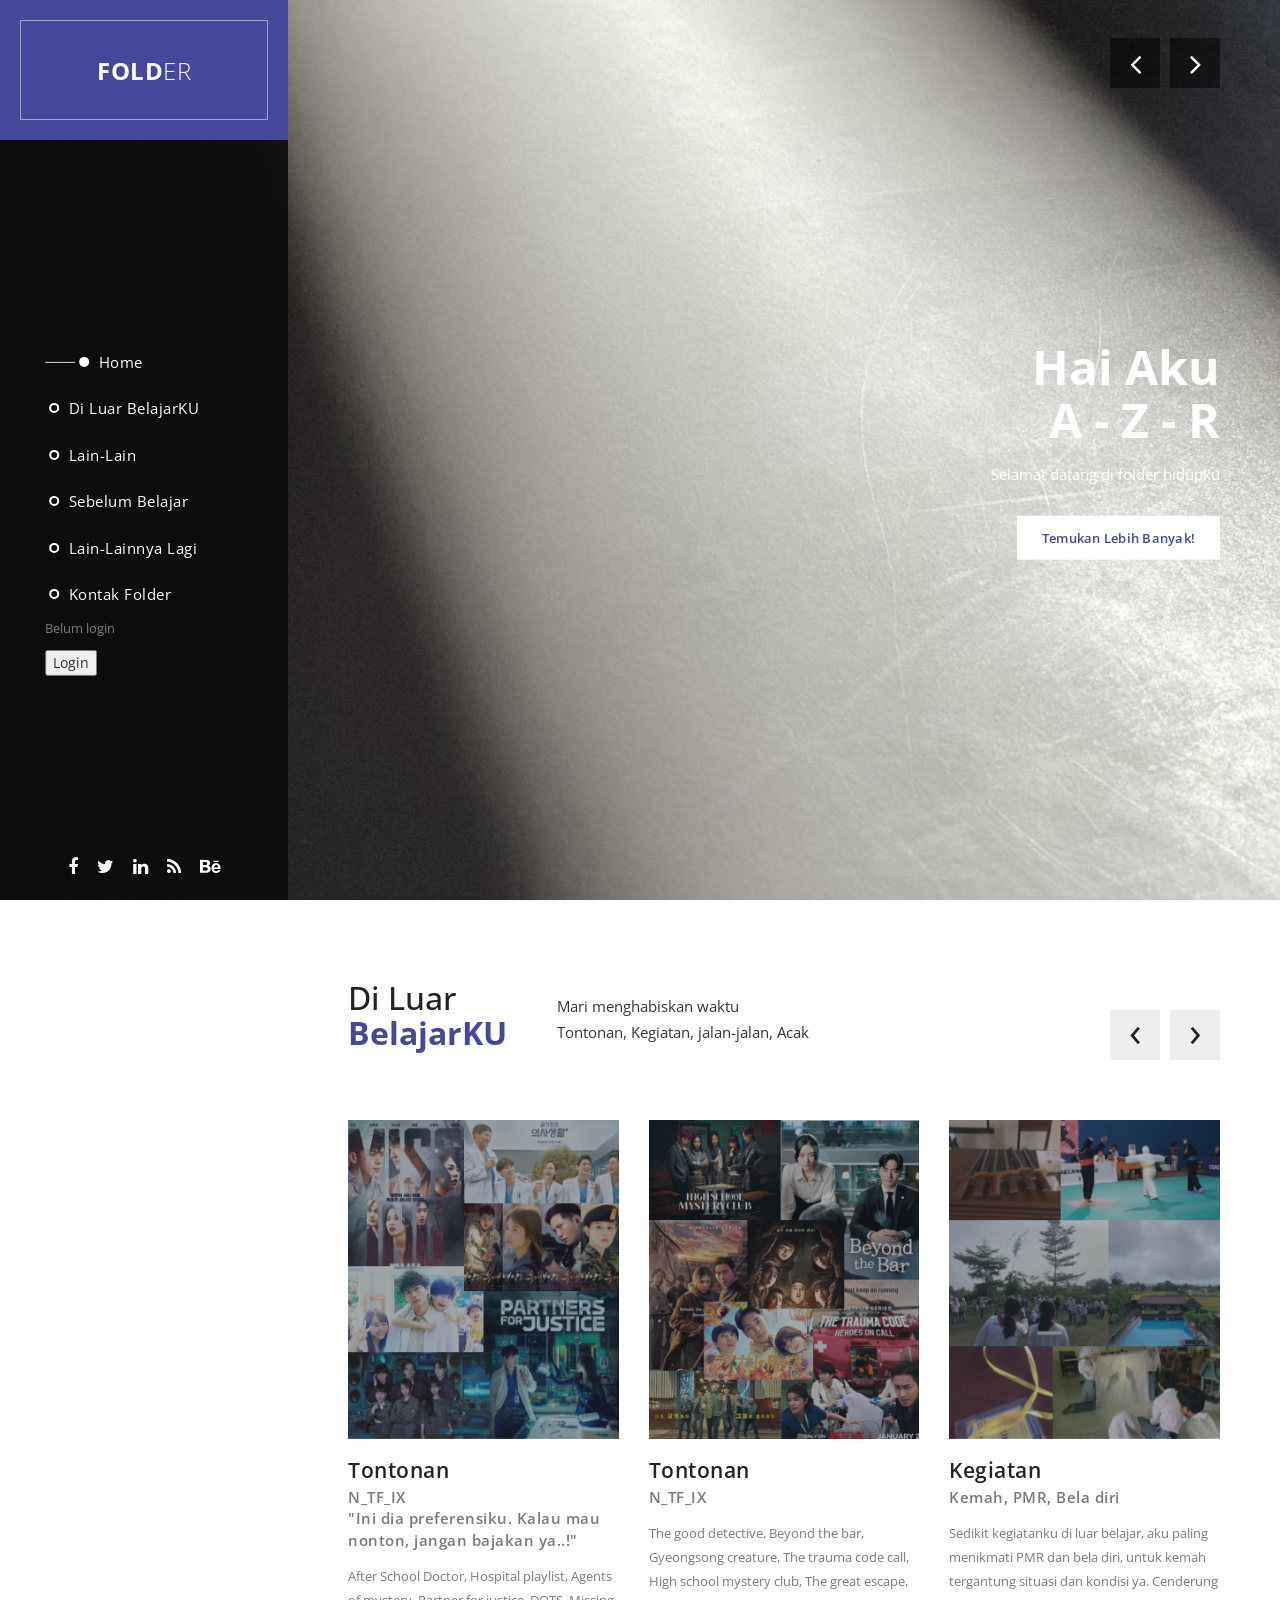
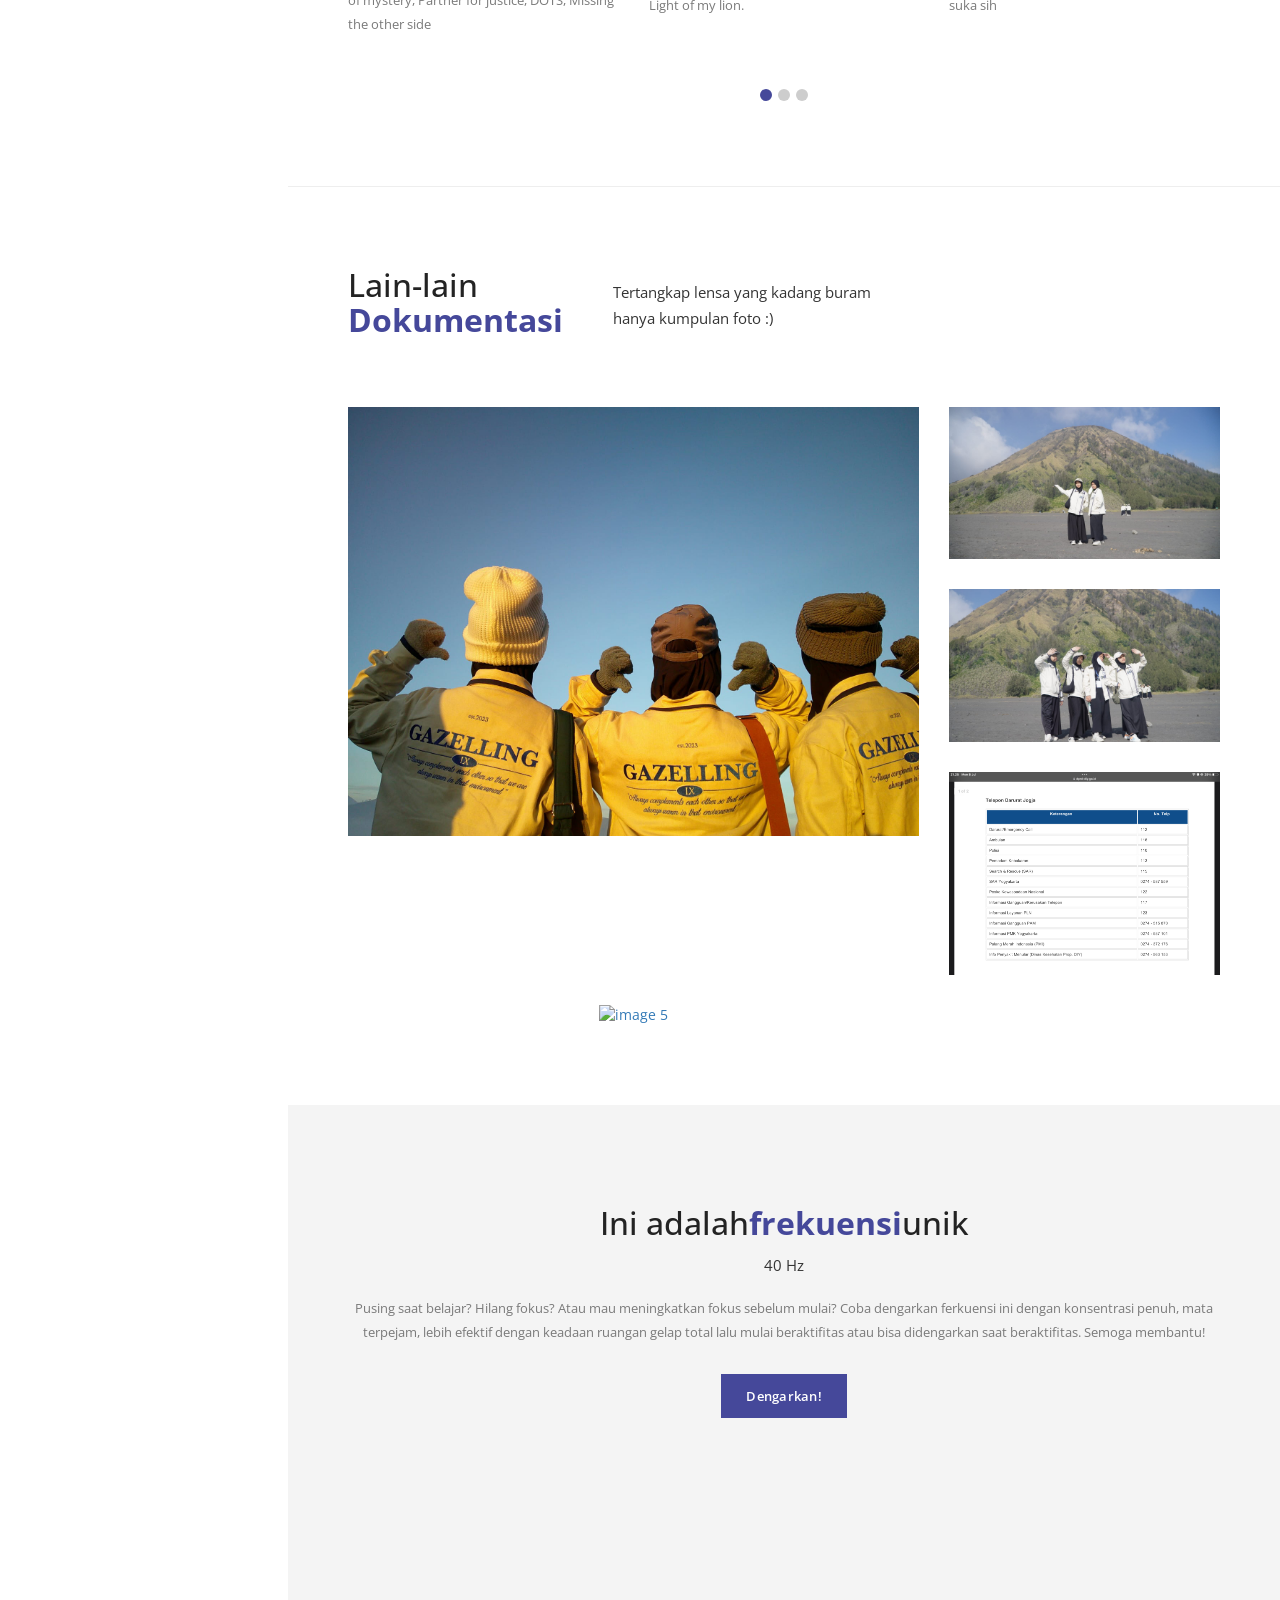
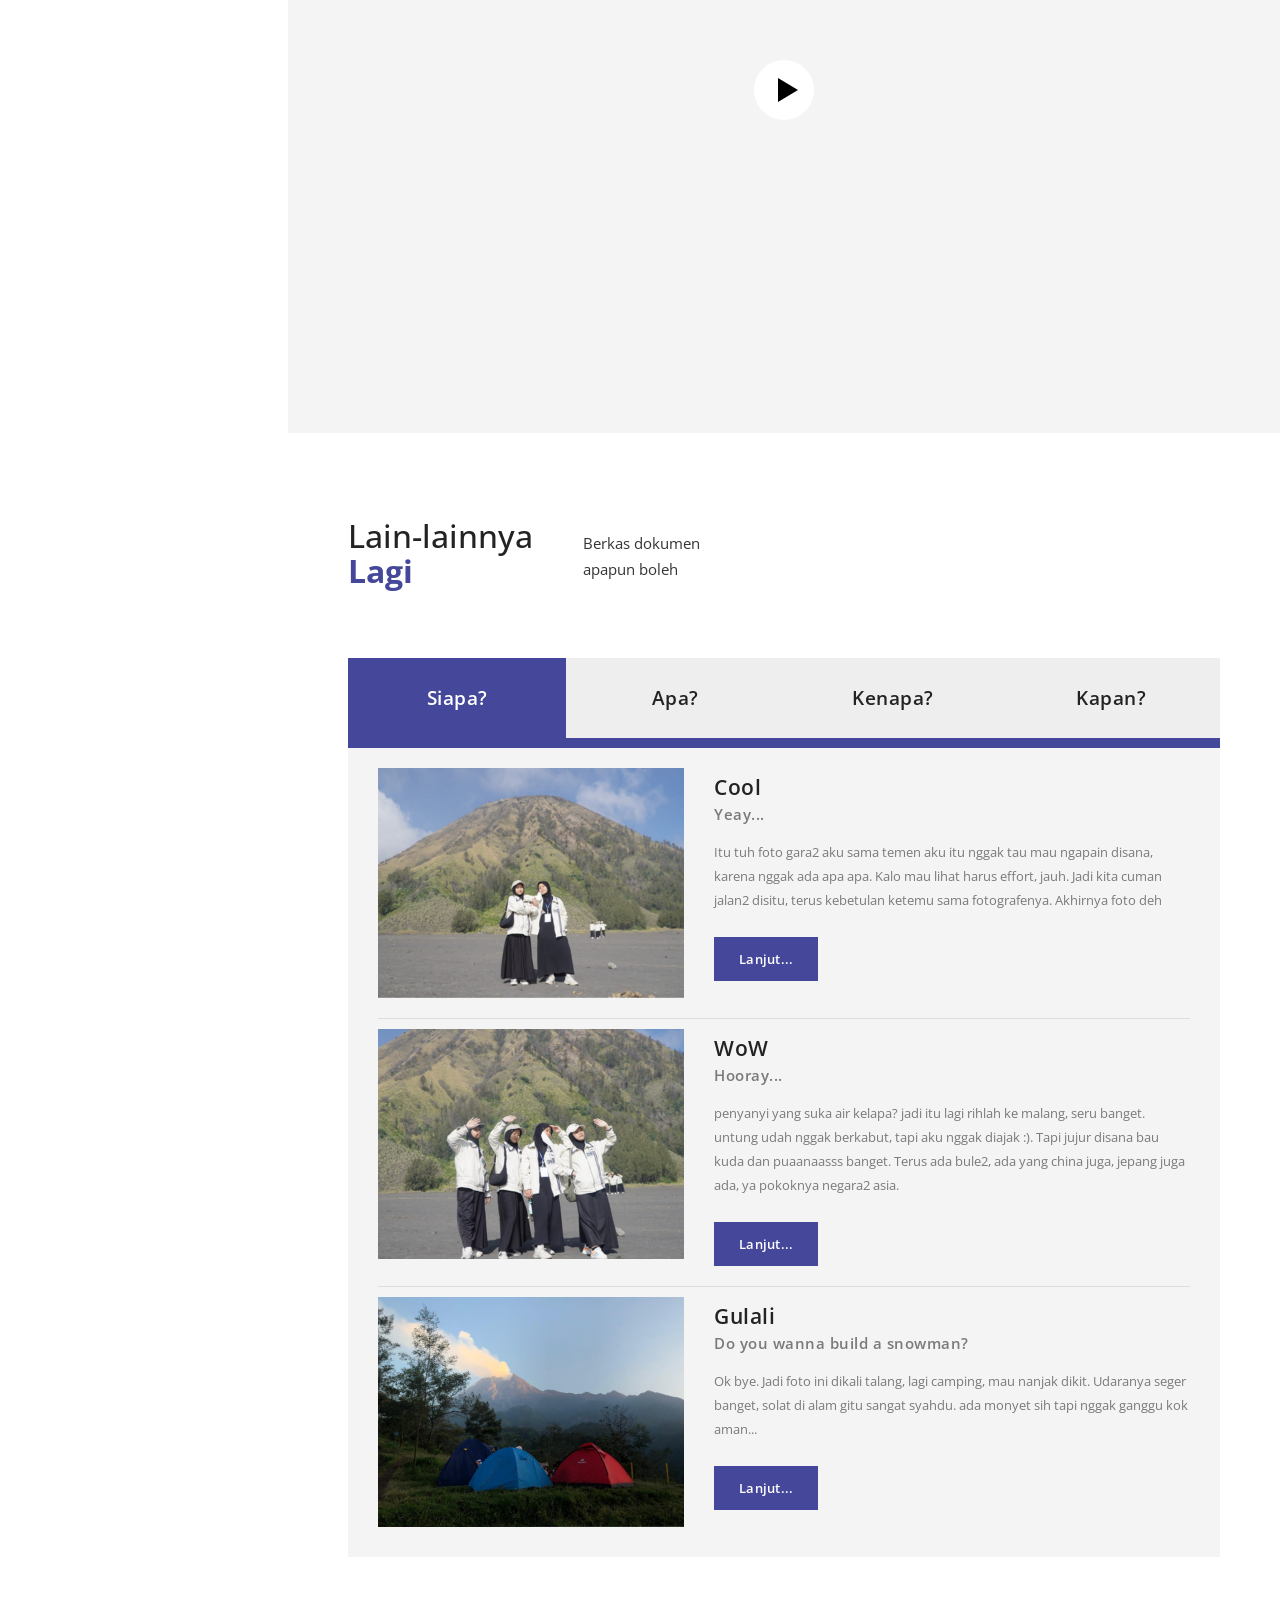
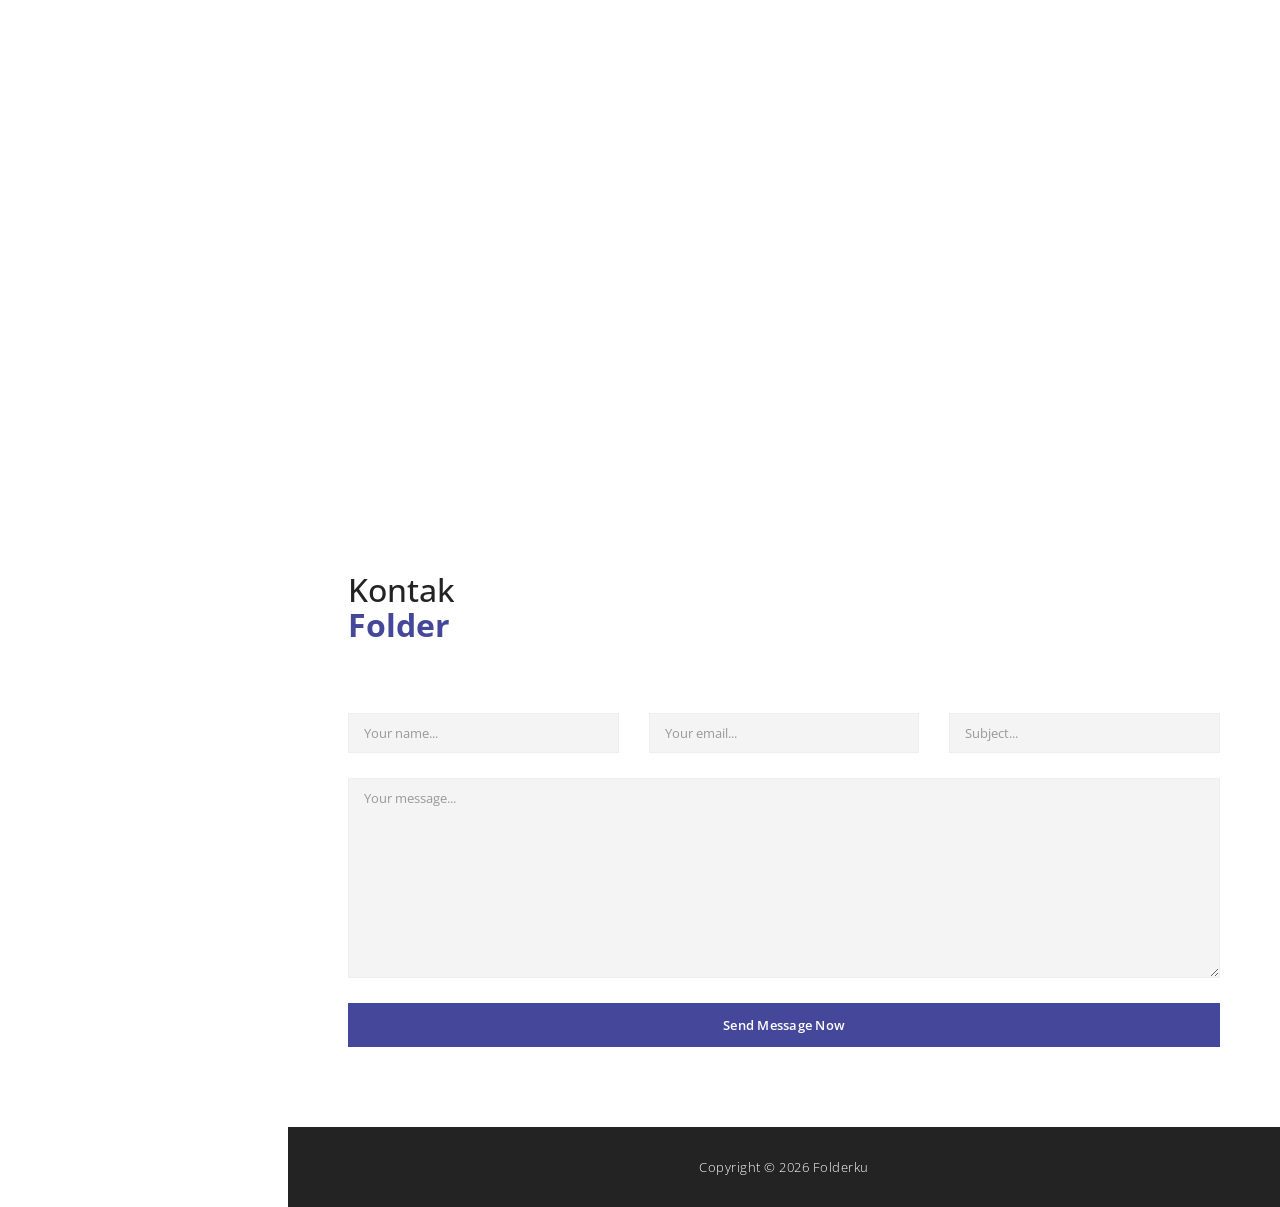
==== commit bbb86977: "Update index.html" ====
--- a/index.html
+++ b/index.html
@@ -328,12 +328,12 @@
                             </div>
                             <div class="item">
                                 <div class="col-md-4">
-                                    <a href="img/portfolio_big_4.JPG" data-lightbox="image"><img src="img/portfolio_4.JPG" alt="image 4"></a>
+                                    <a href="img/portfolio_big_4.jpg" data-lightbox="image"><img src="img/portfolio_4.PNG" alt="image 4"></a>
                                 </div>
                             </div>
                             <div class="item">
                                 <div class="col-md-8">
-                                    <a href="img/portfolio_big_5.JPG" data-lightbox="image"><img src="img/portfolio_5.JPG" alt="image 5"></a>
+                                    <a href="img/portfolio_big_5.jpg" data-lightbox="image"><img src="img/portfolio_5.JPG" alt="image 5"></a>
                                 </div>
                             </div>
                         </div>
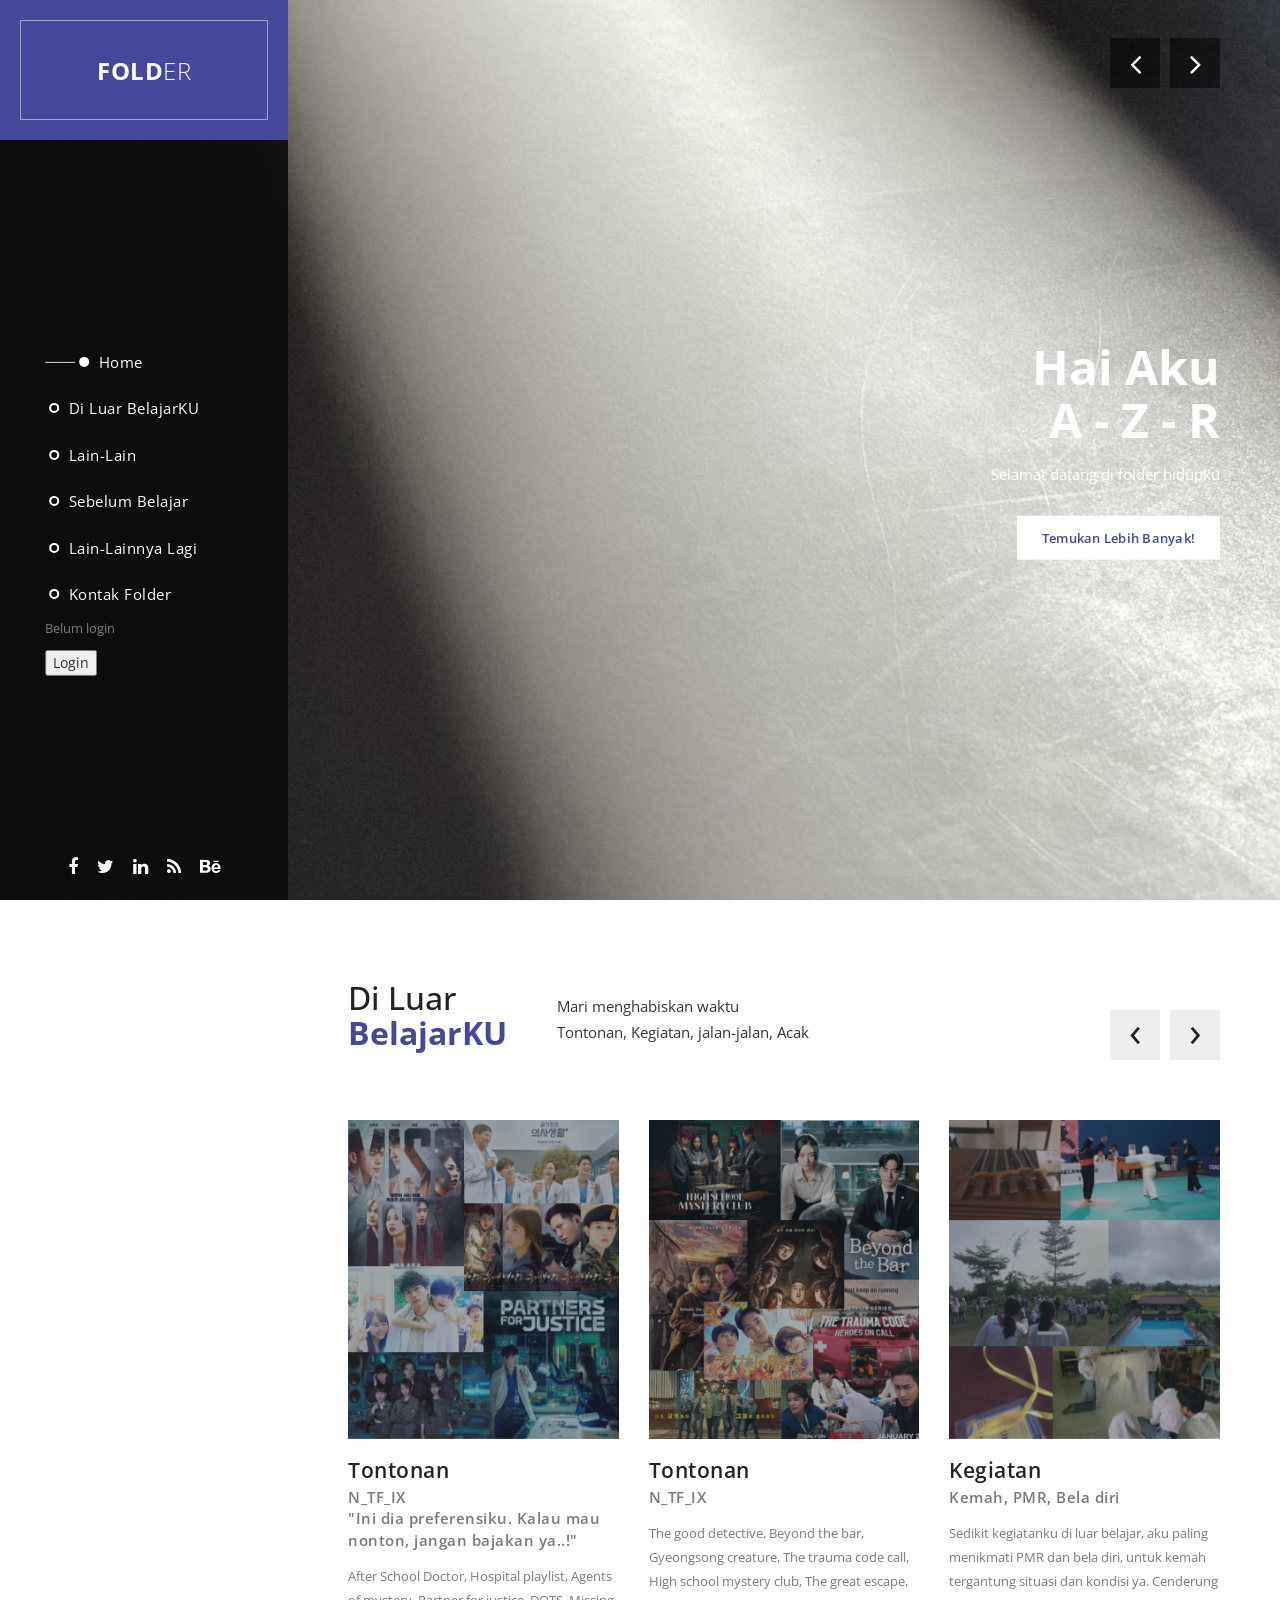
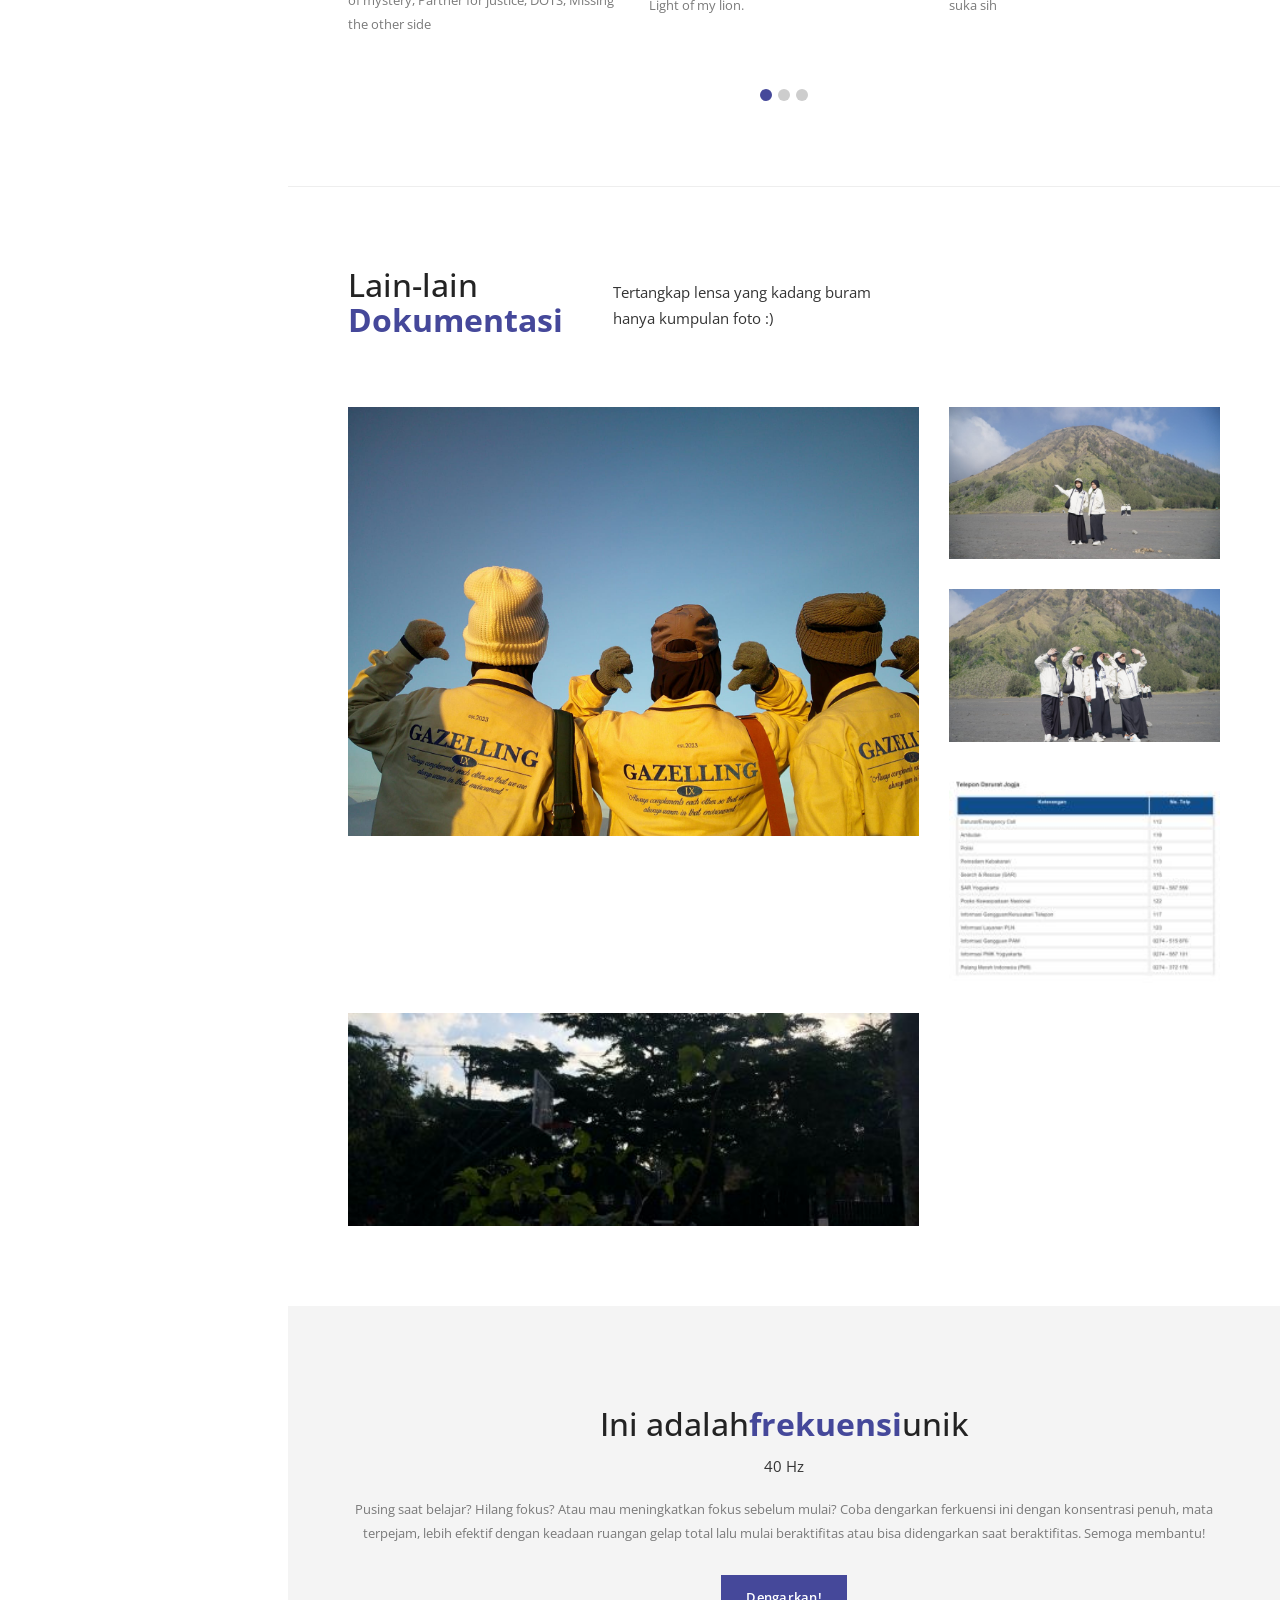
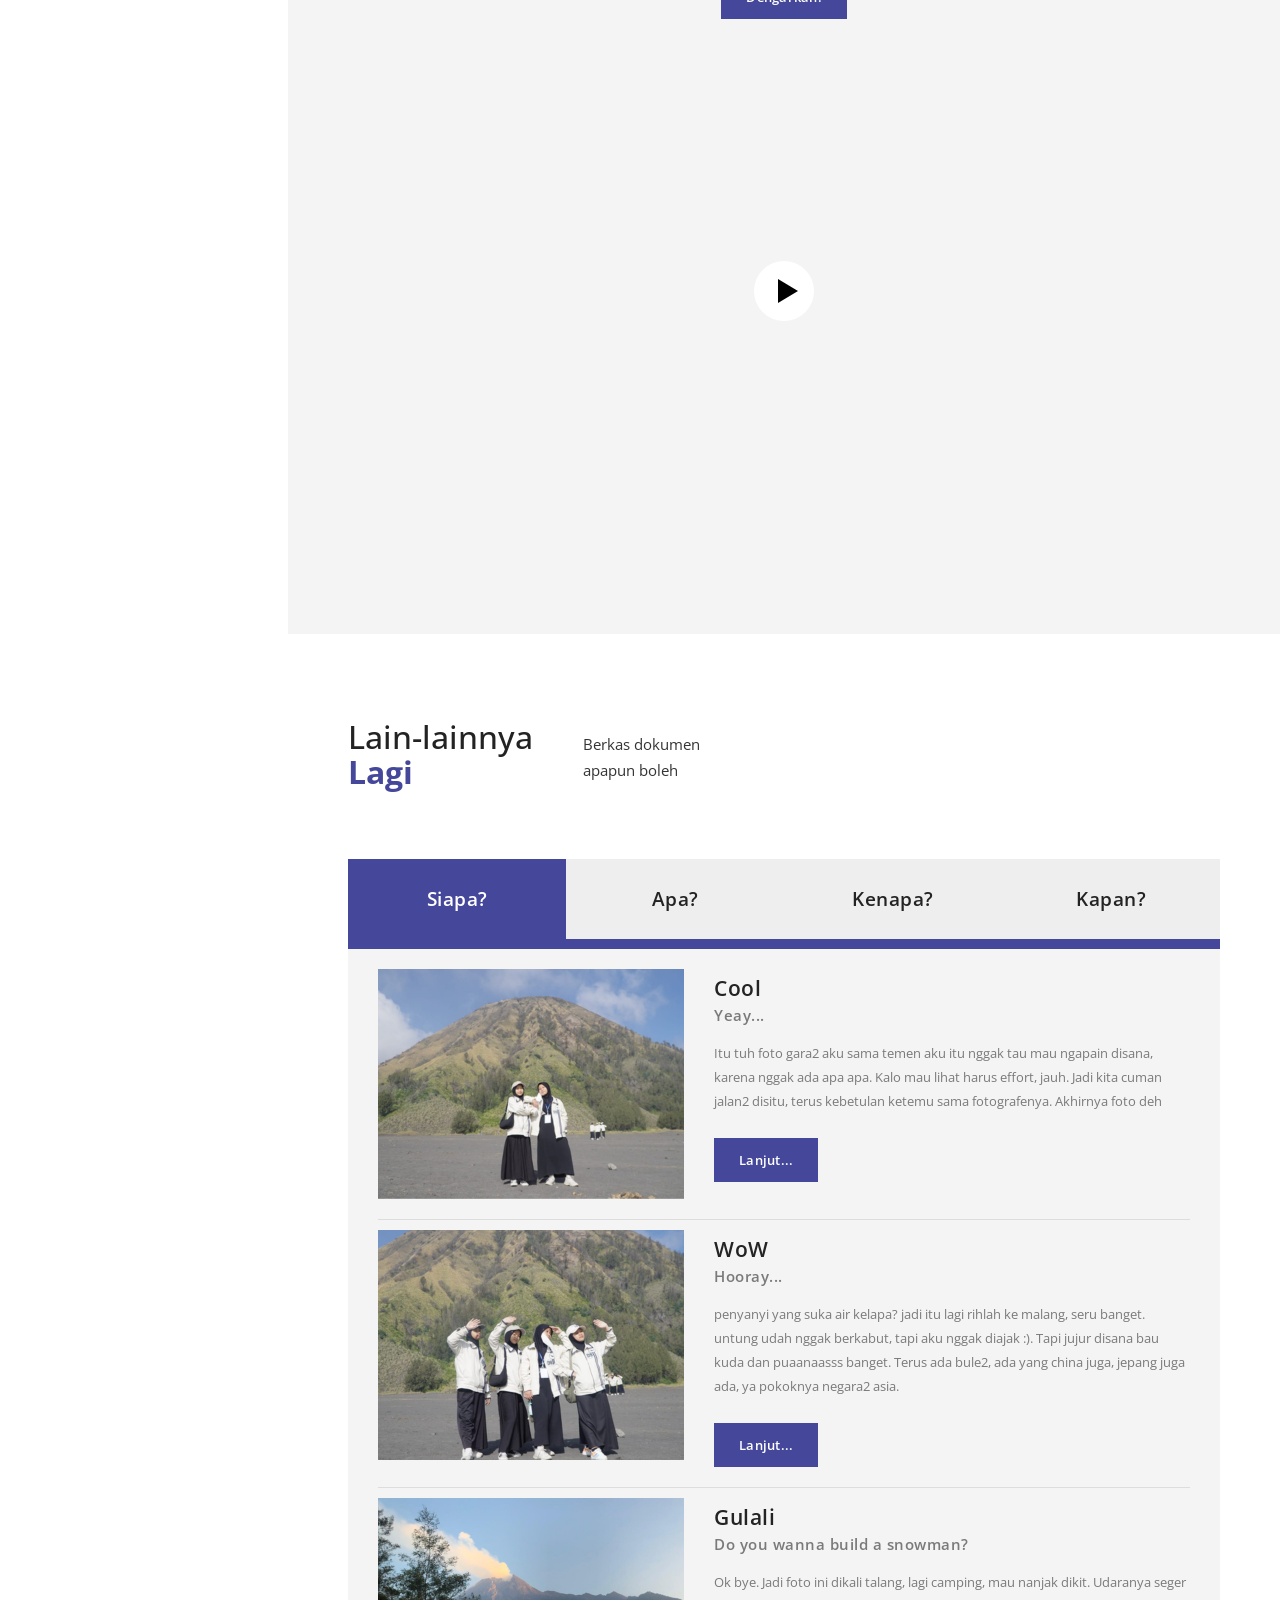
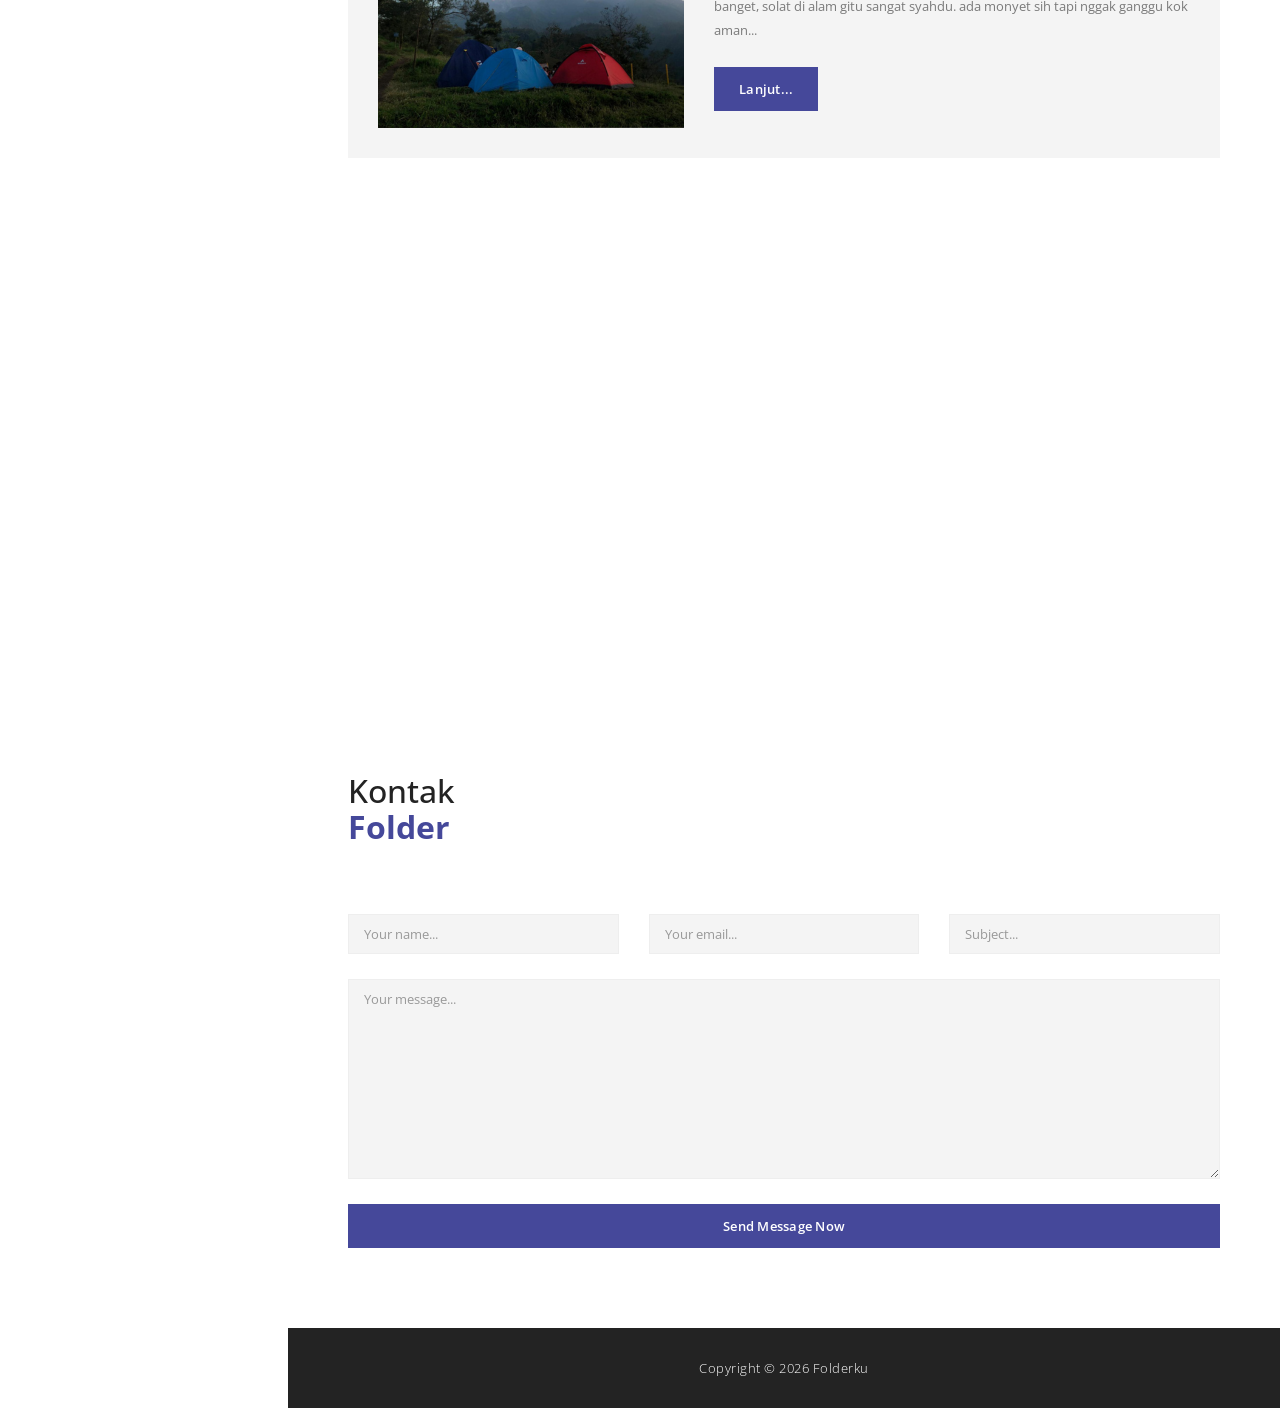
==== commit e9dd55dd: "Update index.html" ====
--- a/index.html
+++ b/index.html
@@ -328,12 +328,12 @@
                             </div>
                             <div class="item">
                                 <div class="col-md-4">
-                                    <a href="img/portfolio_big_4.jpg" data-lightbox="image"><img src="img/portfolio_4.PNG" alt="image 4"></a>
+                                    <a href="img/portfolio_4.PNG" data-lightbox="image"><img src="img/portfolio_big_4.jpg" alt="image 4"></a>
                                 </div>
                             </div>
                             <div class="item">
                                 <div class="col-md-8">
-                                    <a href="img/portfolio_big_5.jpg" data-lightbox="image"><img src="img/portfolio_5.JPG" alt="image 5"></a>
+                                    <a href="img/portfolio_5.JPG" data-lightbox="image"><img src="img/portfolio_big_5.jpg" alt="image 5"></a>
                                 </div>
                             </div>
                         </div>
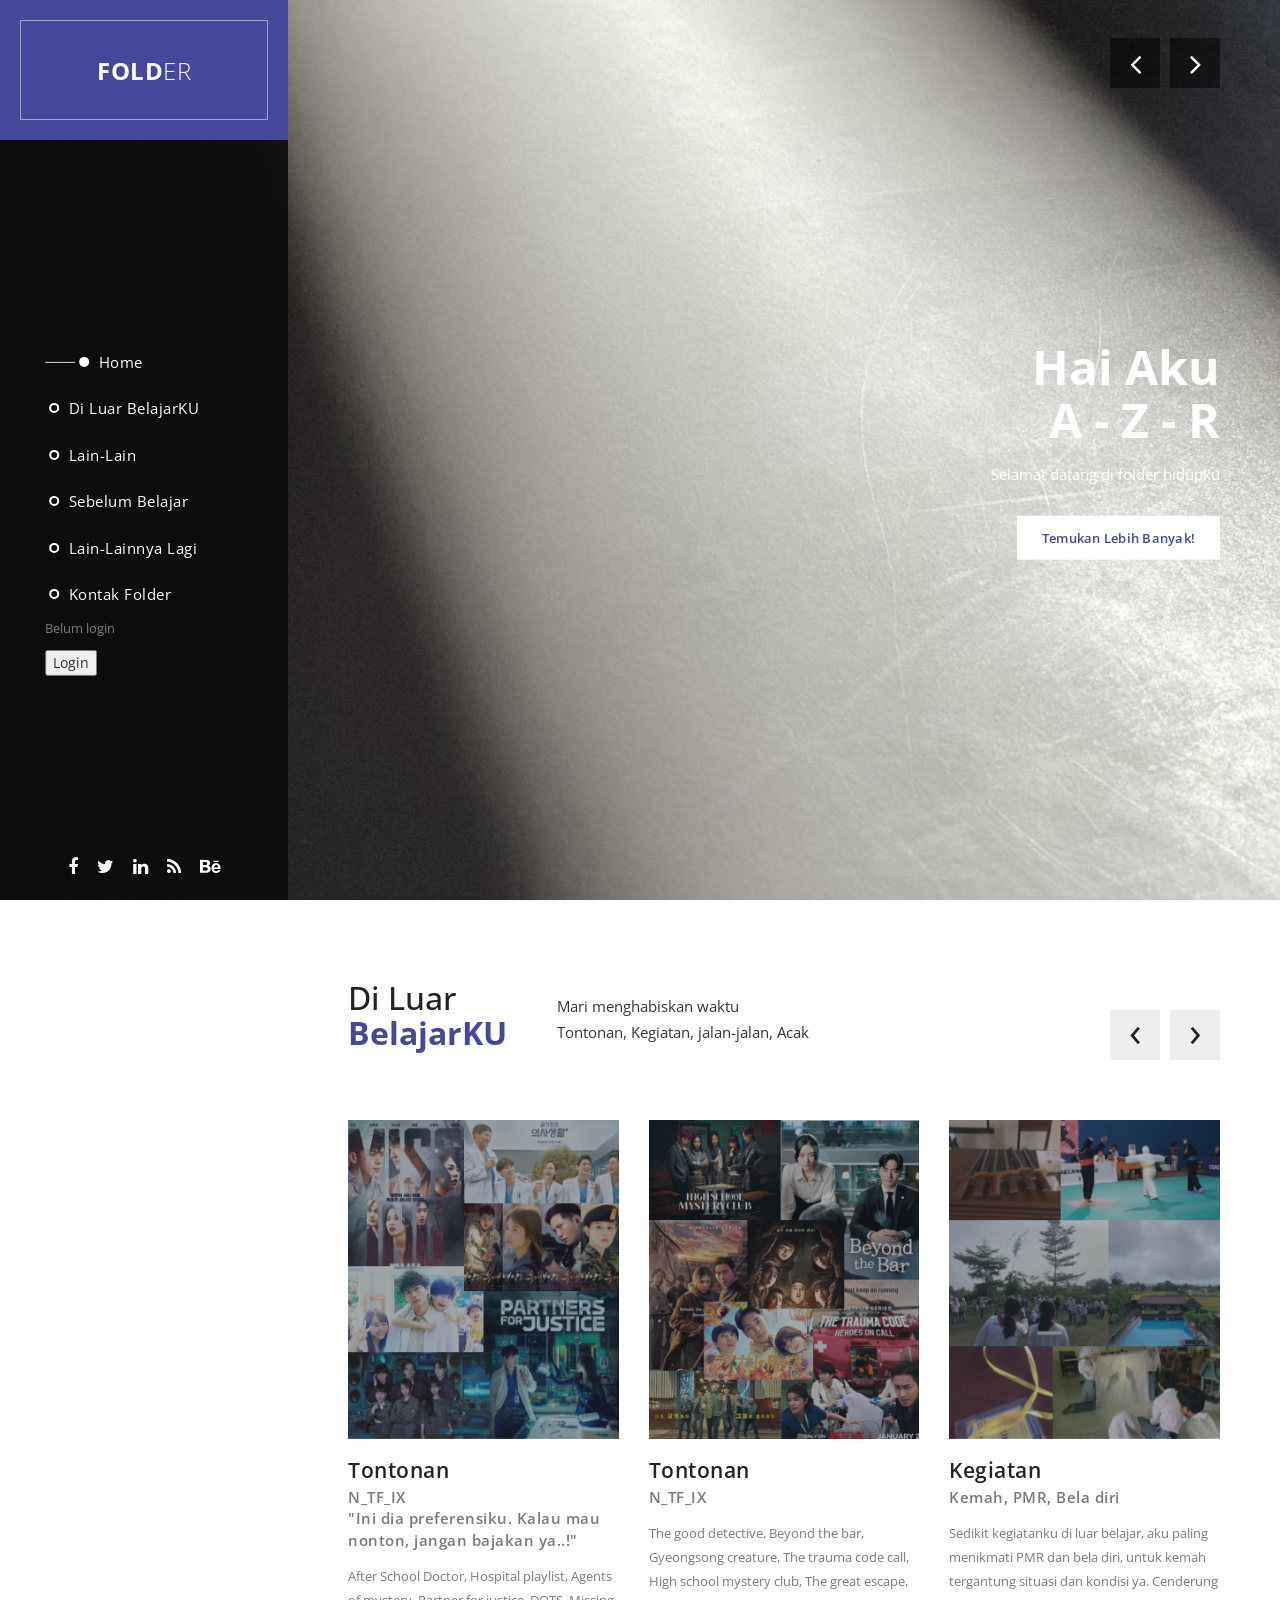
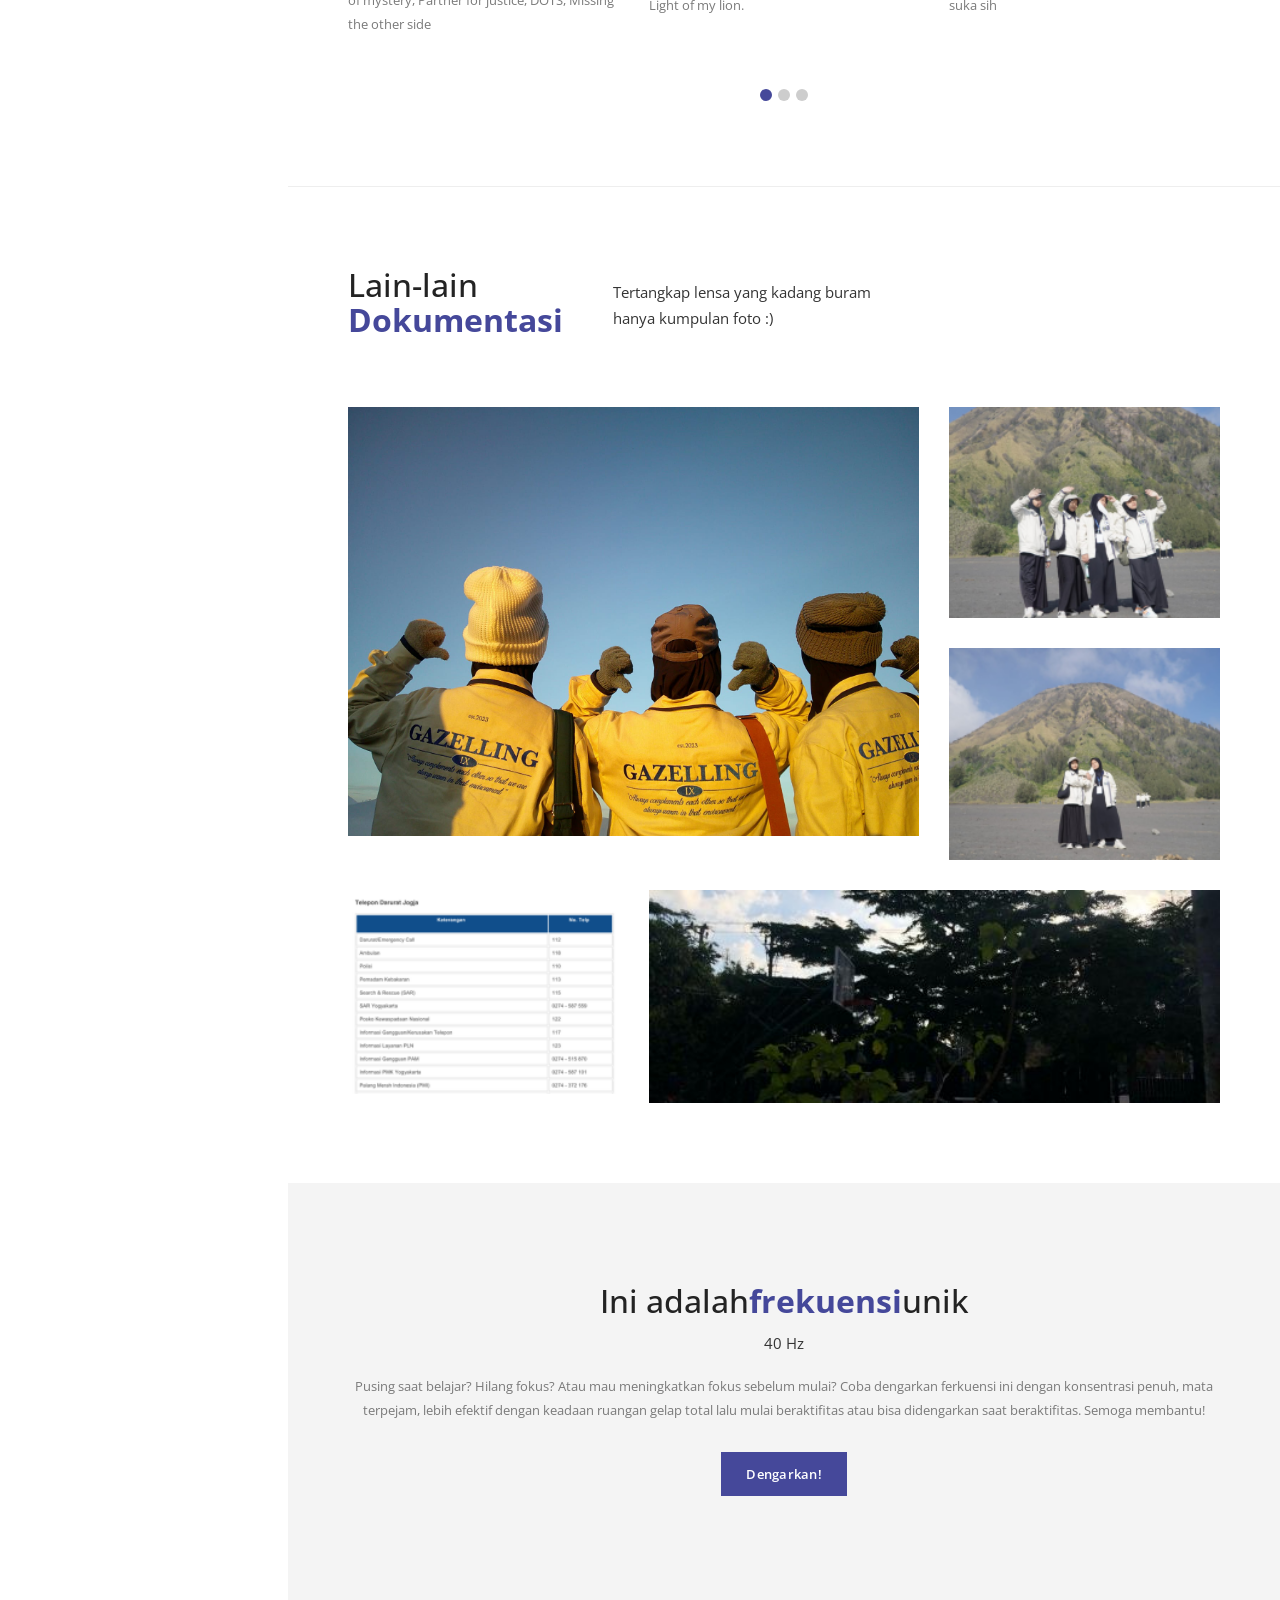
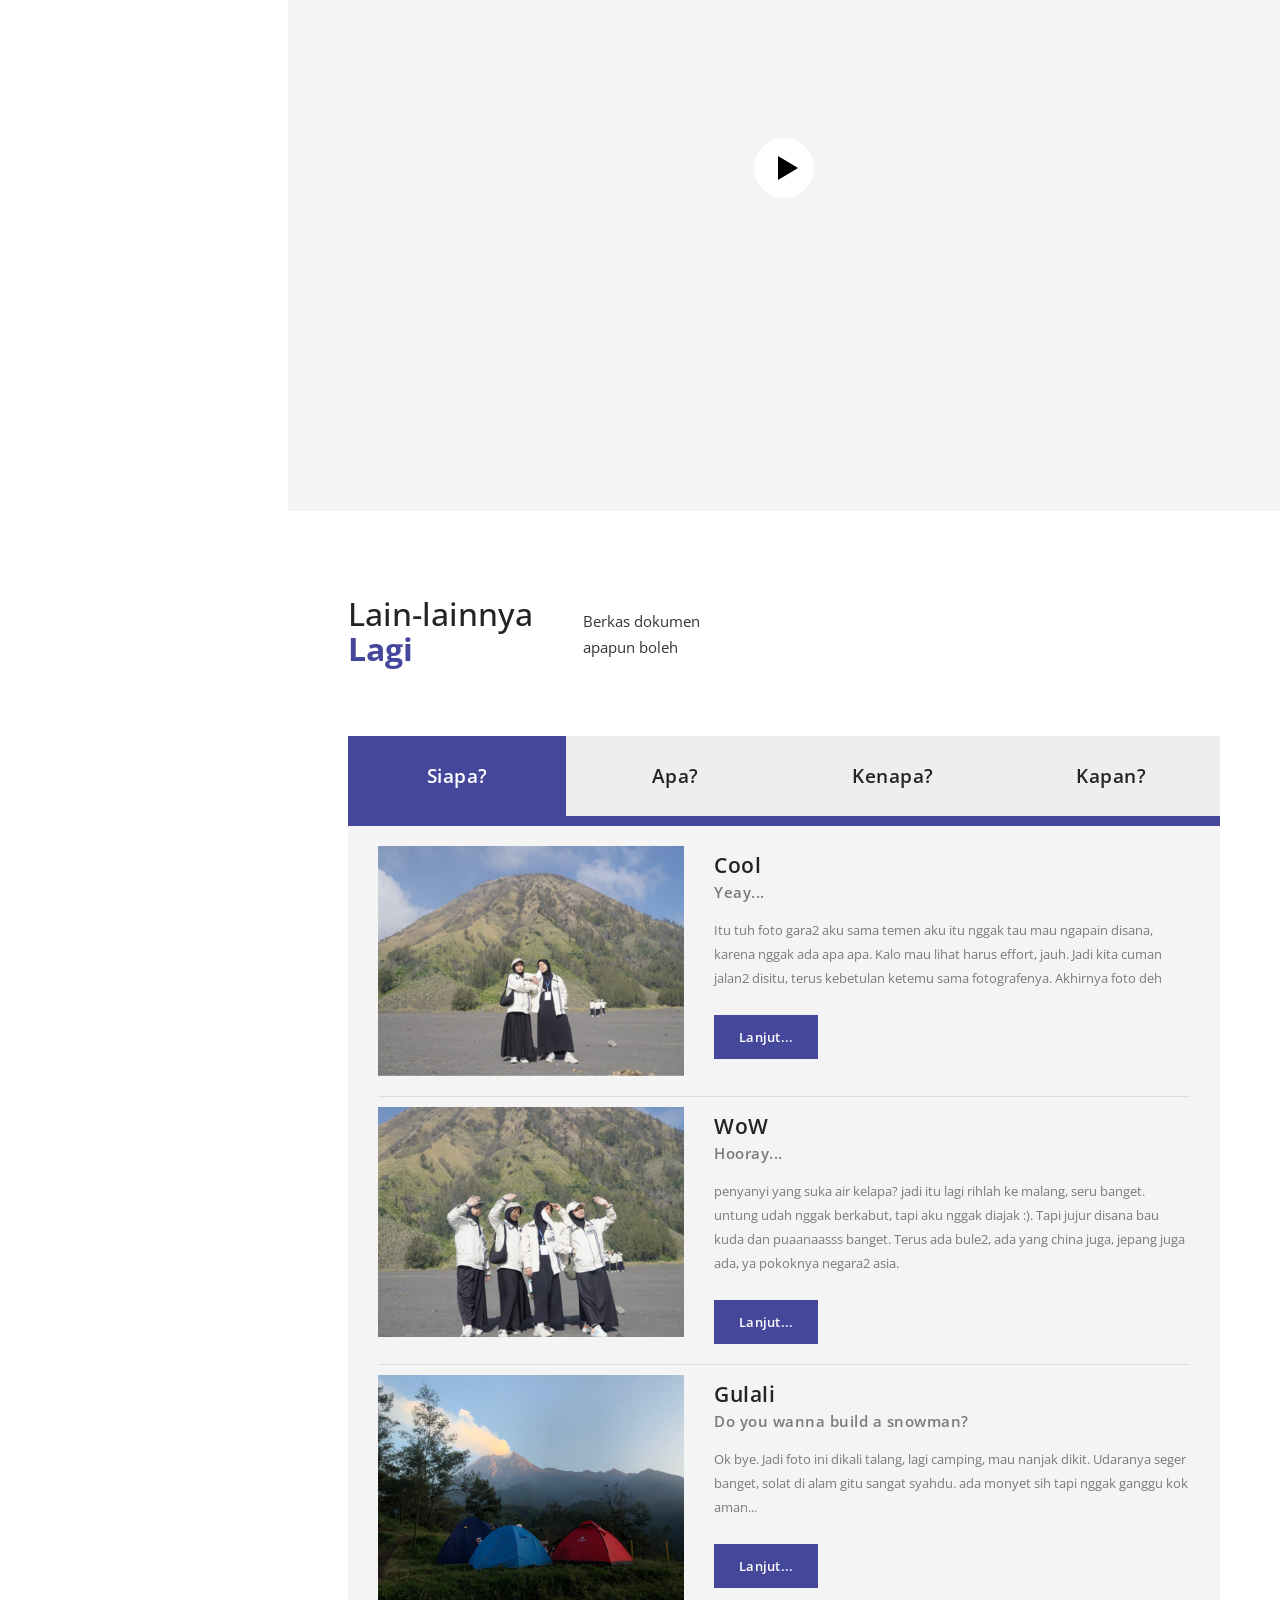
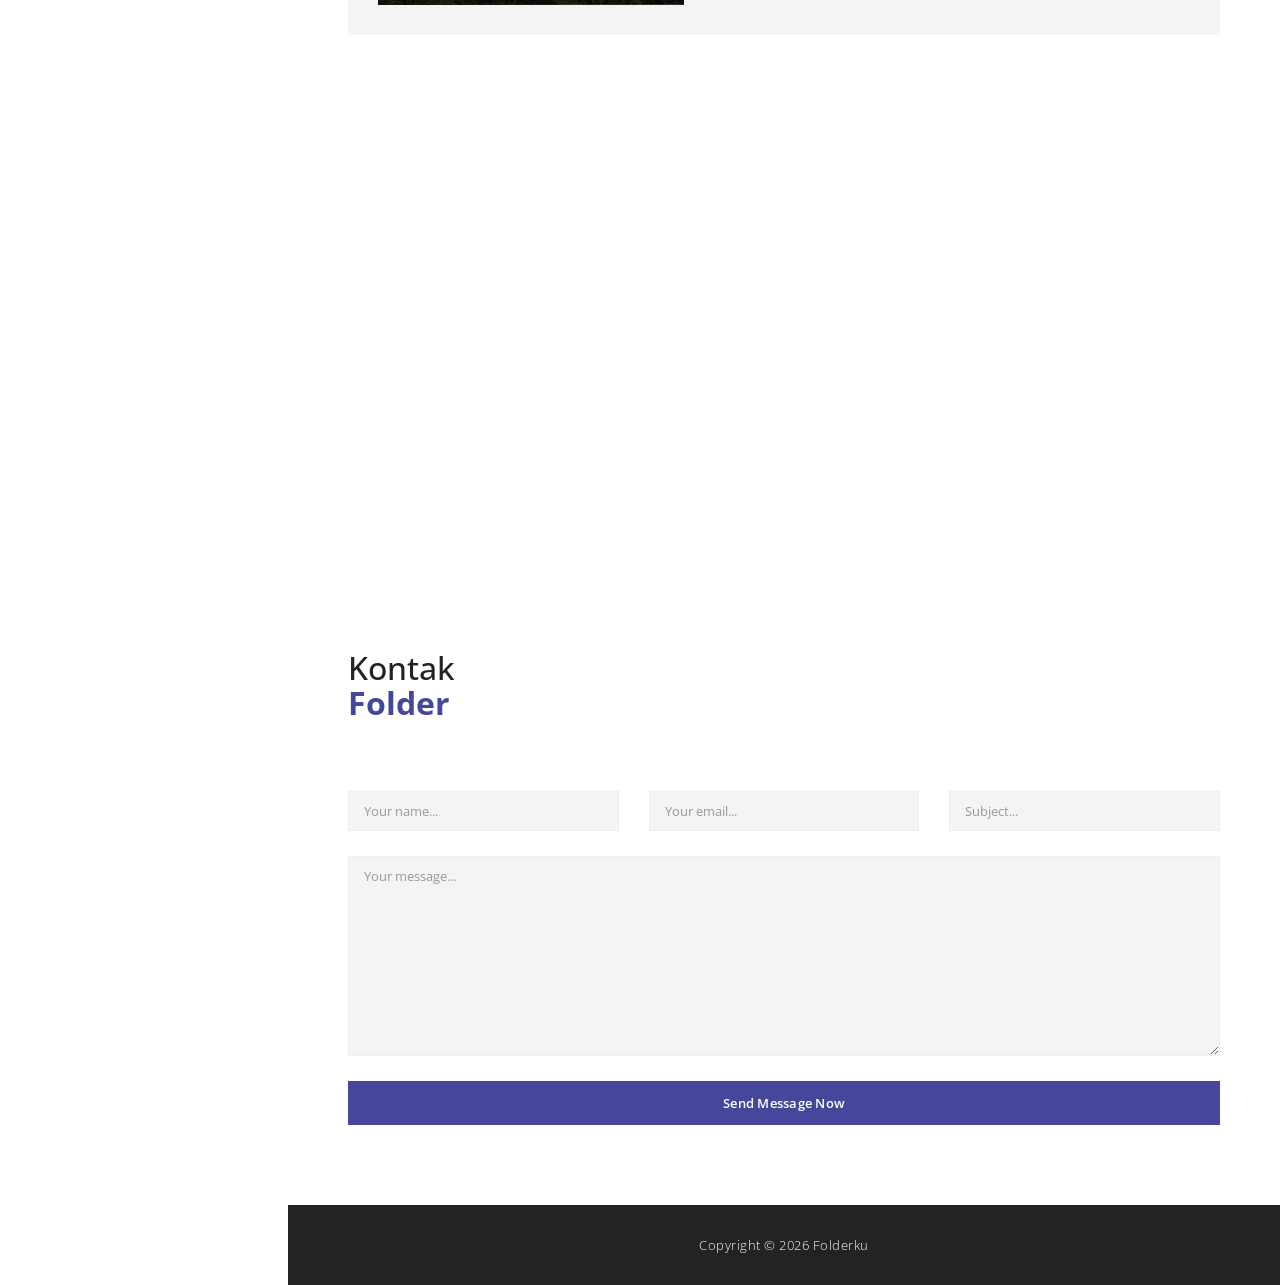
==== commit 8f4c23a0: "Update index.html" ====
--- a/index.html
+++ b/index.html
@@ -318,17 +318,17 @@
                             </div>
                             <div class="item second-item">
                                 <div class="col-md-4">
-                                    <a href="img/portfolio_big_2.JPG" data-lightbox="image"><img src="img/portfolio_2.JPG" alt="image 2"></a>
+                                    <a href="img/portfolio_big_2.JPG" data-lightbox="image"><img src="img/portfolio_2.png" alt="image 2"></a>
                                 </div>
                             </div>
                             <div class="item">
                                 <div class="col-md-4">
-                                    <a href="img/portfolio_big_3.JPG" data-lightbox="image"><img src="img/portfolio_3.JPG" alt="image 3"></a>
+                                    <a href="img/portfolio_big_3.JPG" data-lightbox="image"><img src="img/portfolio_3.png" alt="image 3"></a>
                                 </div>
                             </div>
                             <div class="item">
                                 <div class="col-md-4">
-                                    <a href="img/portfolio_4.PNG" data-lightbox="image"><img src="img/portfolio_big_4.jpg" alt="image 4"></a>
+                                    <a href="img/portfolio_4.PNG" data-lightbox="image"><img src="img/portfolio_big_4.png" alt="image 4"></a>
                                 </div>
                             </div>
                             <div class="item">
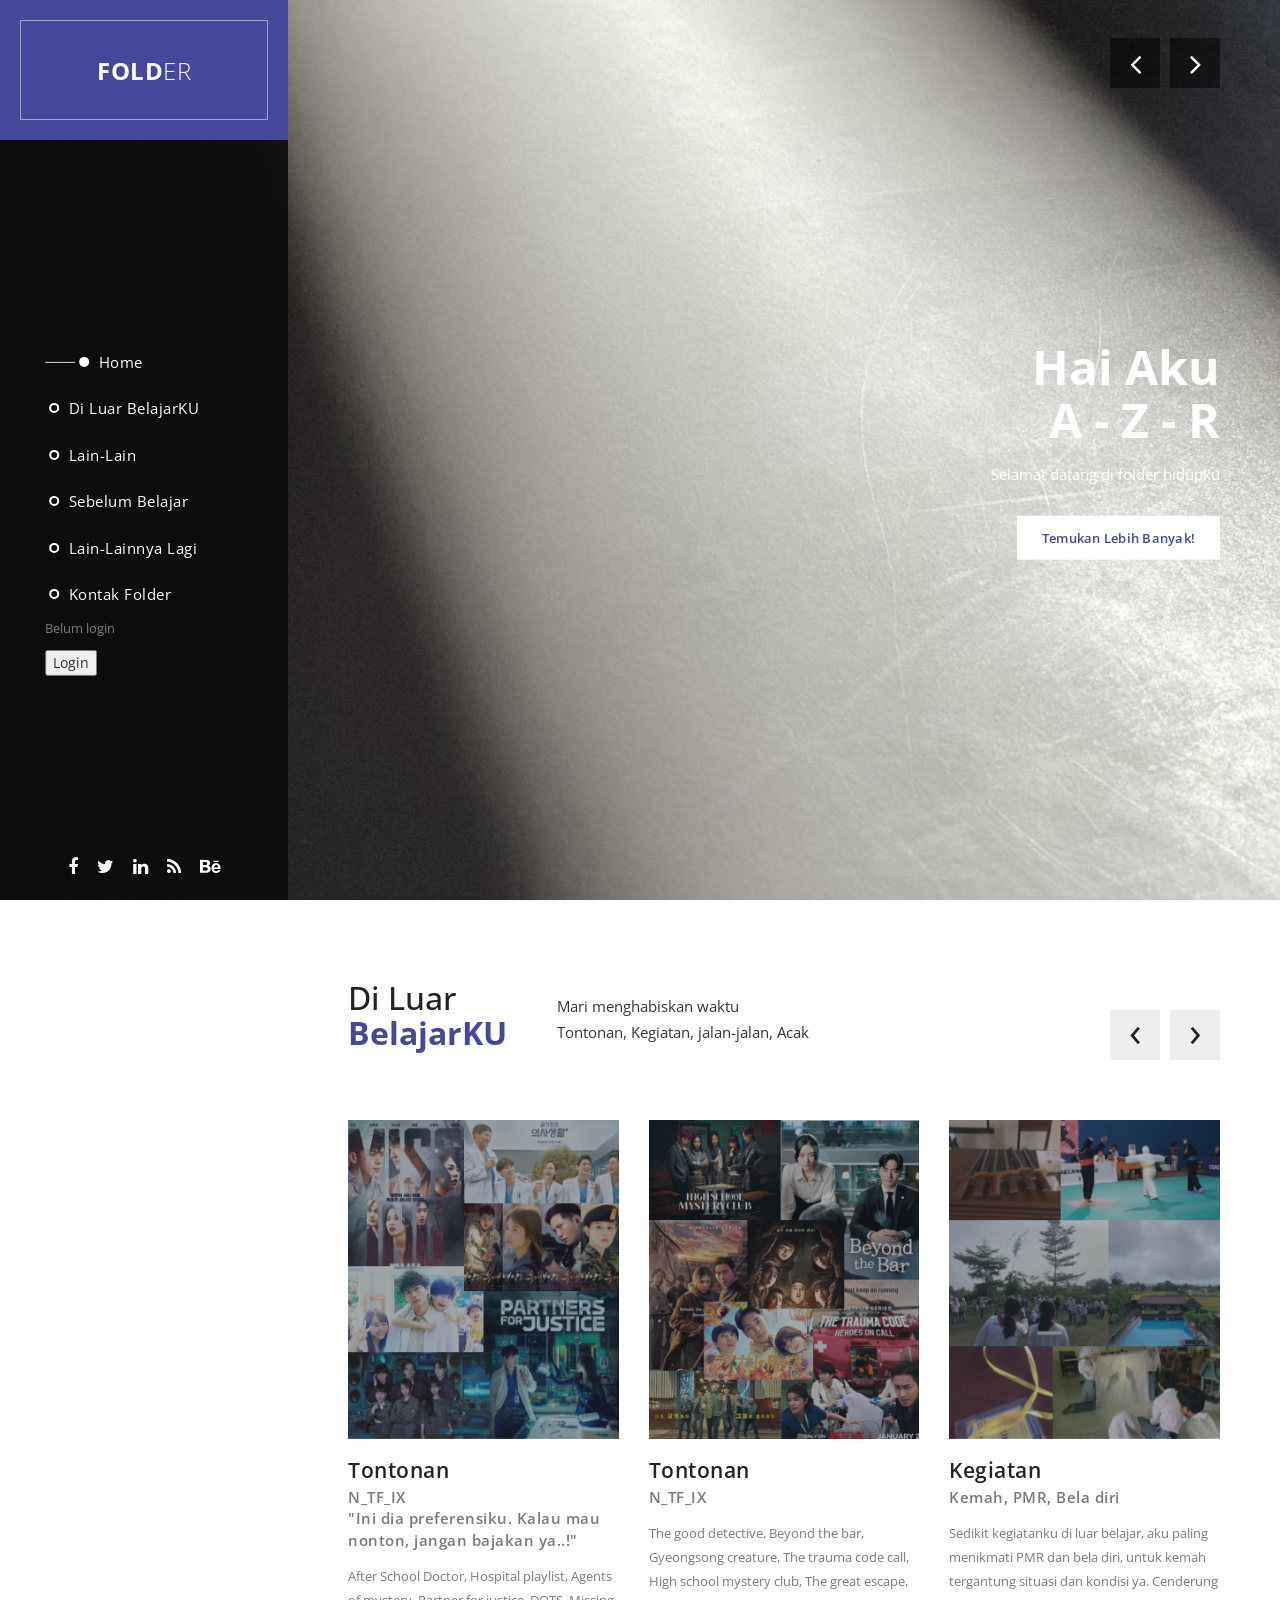
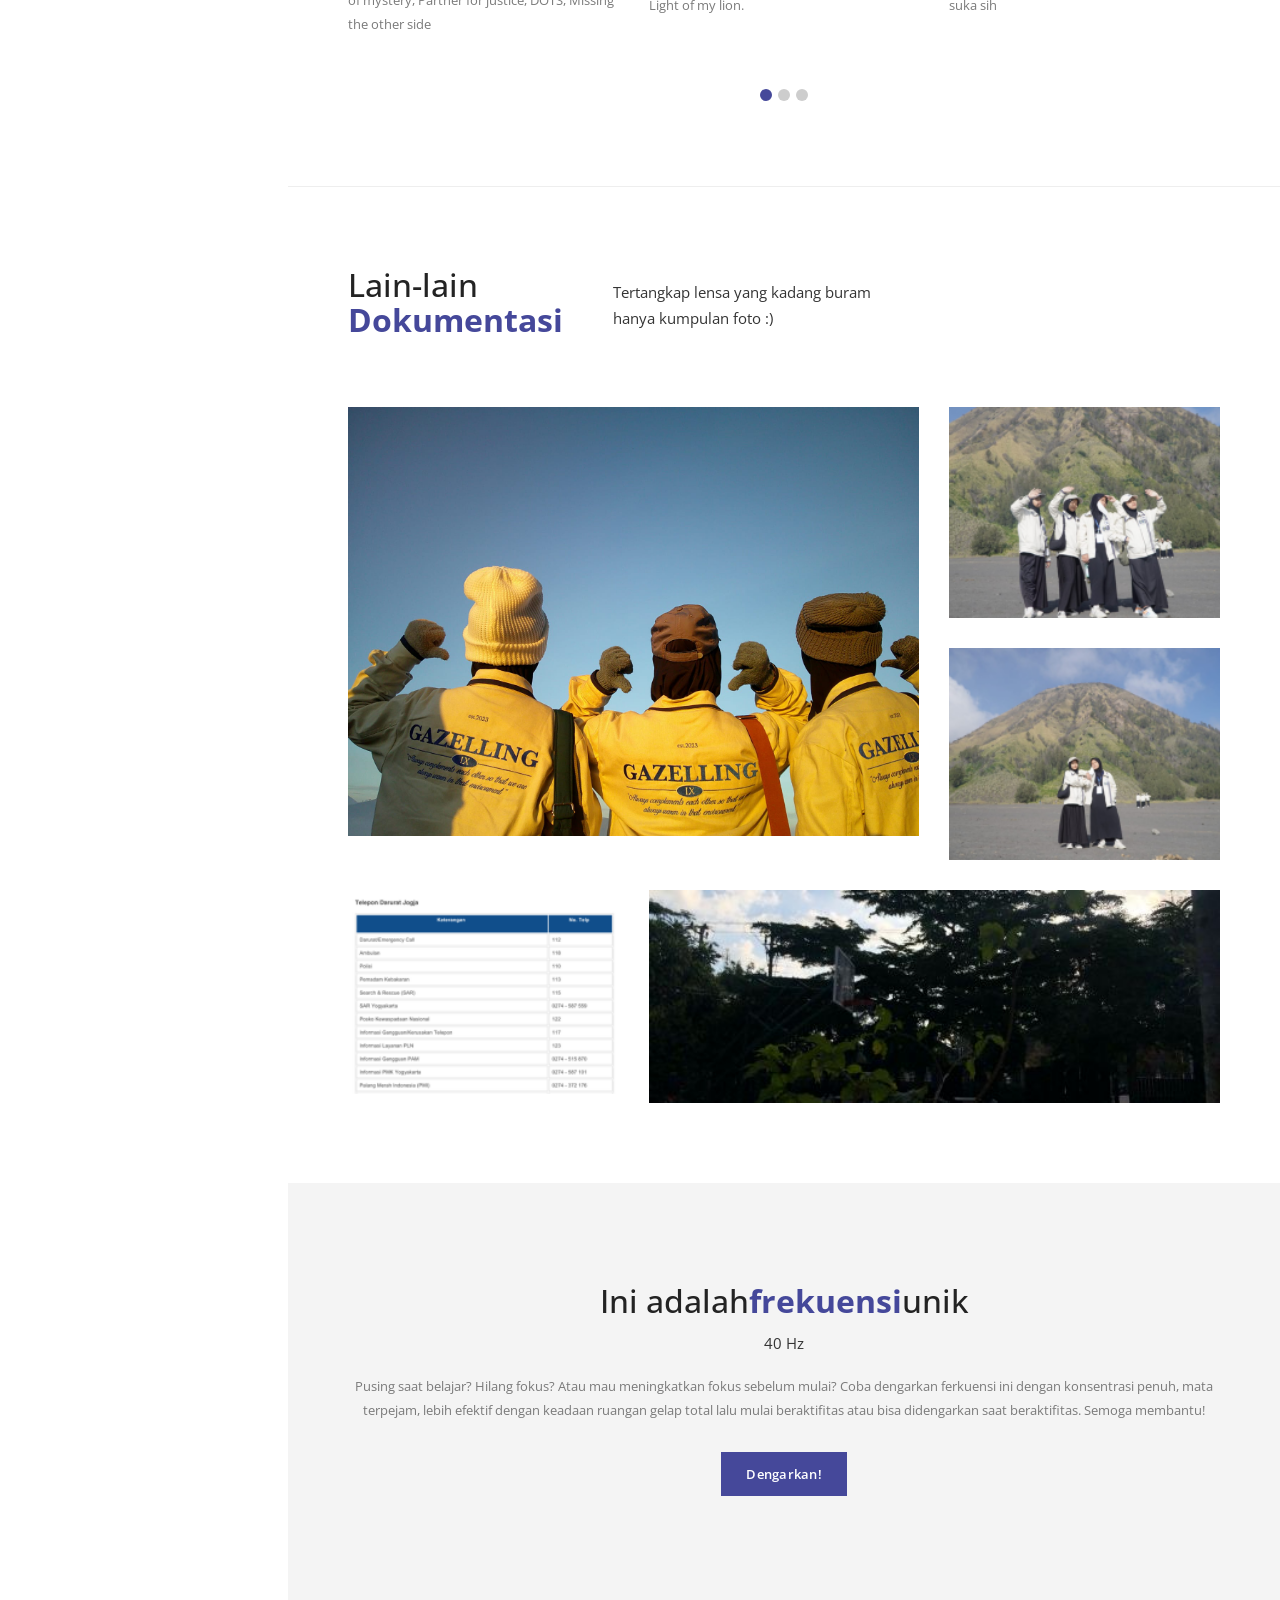
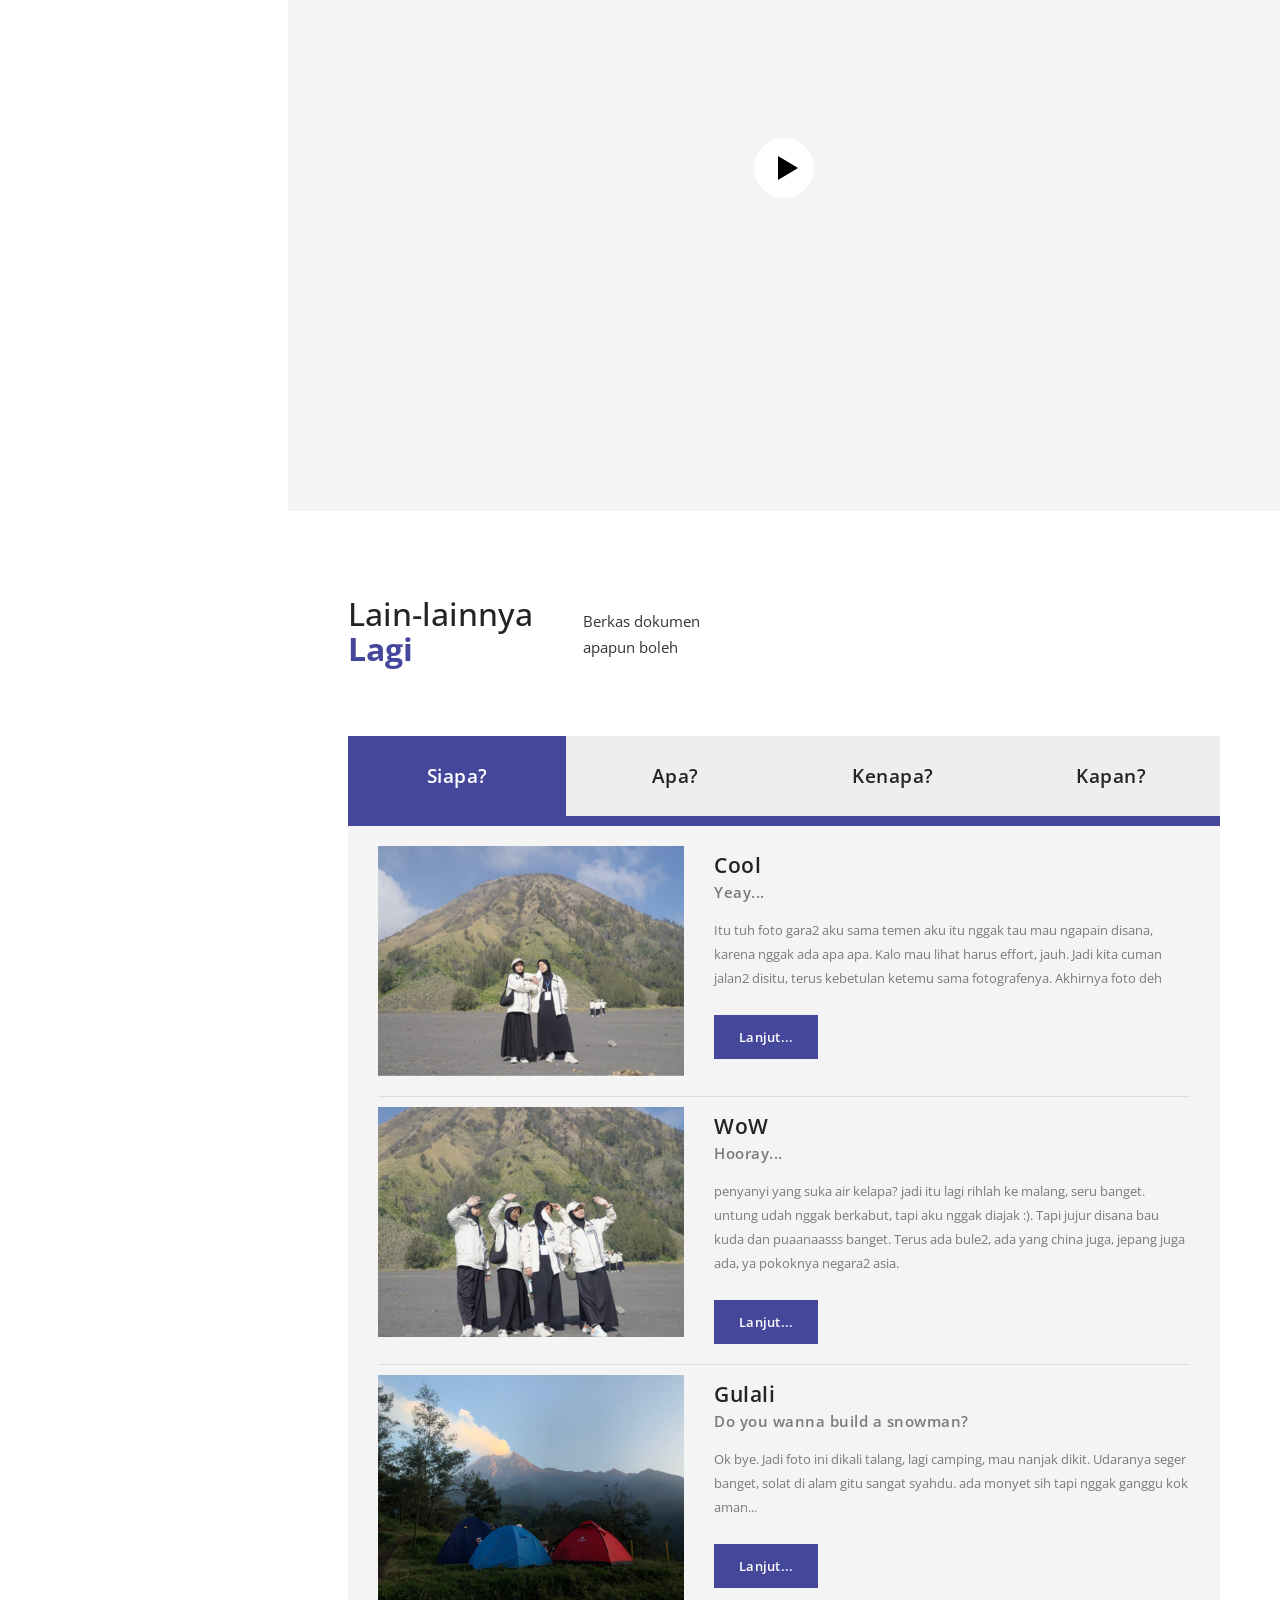
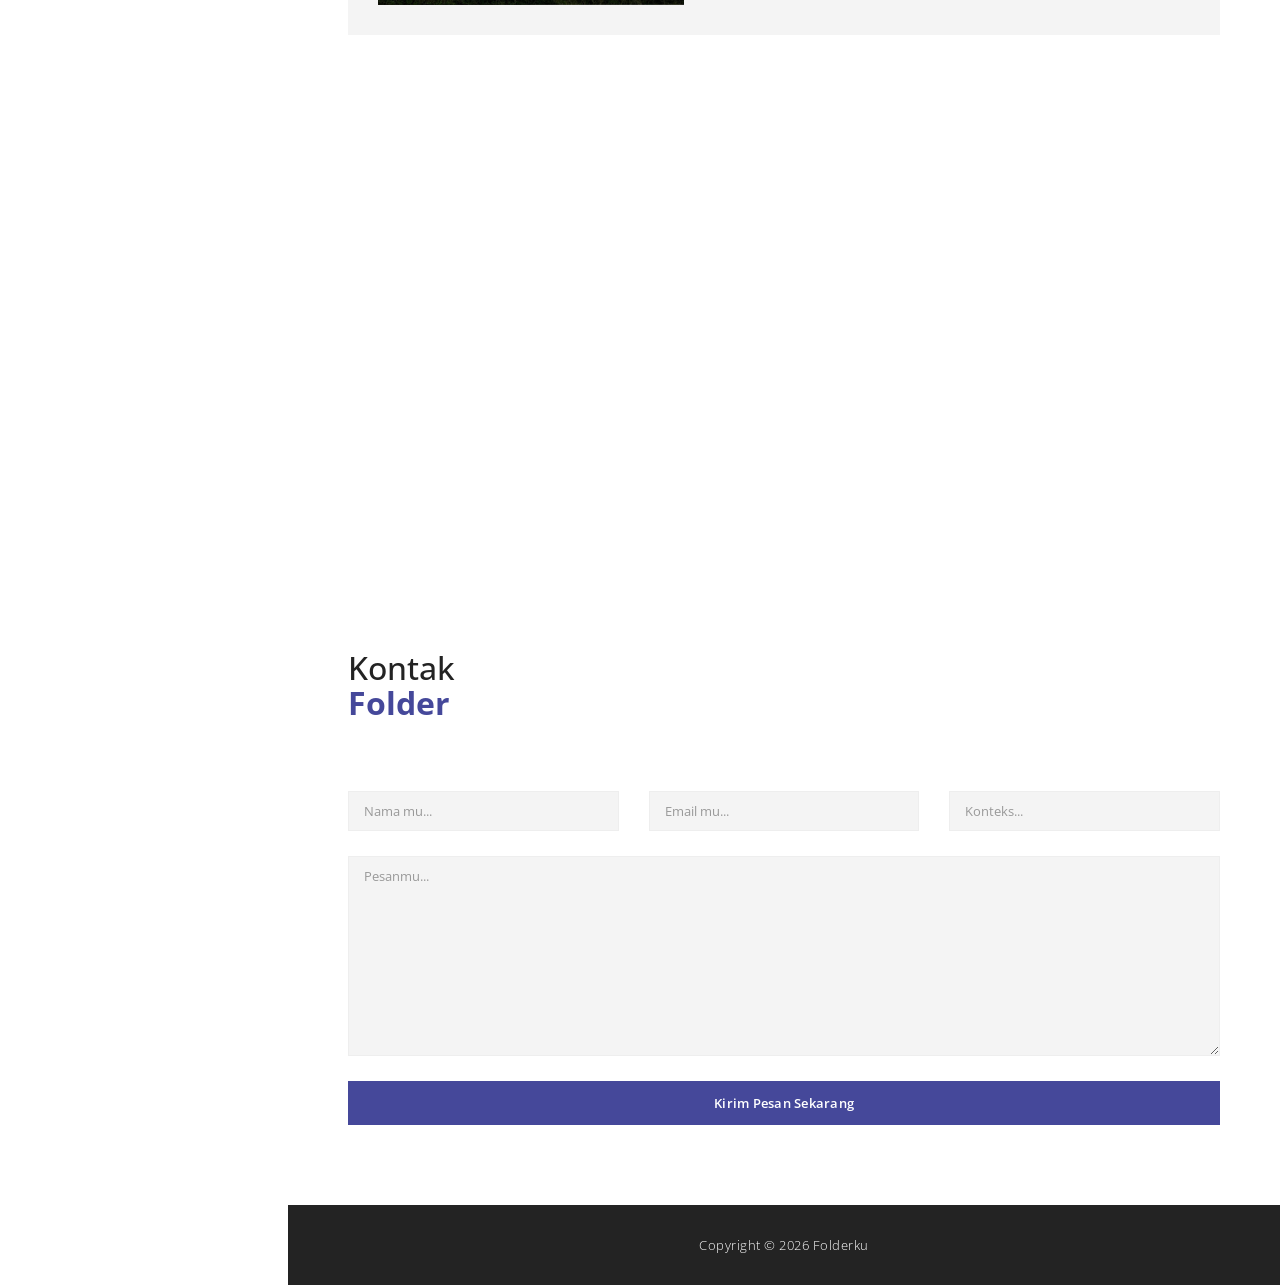
==== commit 87523cdb: "Update index.html" ====
--- a/index.html
+++ b/index.html
@@ -145,7 +145,7 @@
                           <p>Tontonan, Kegiatan, jalan-jalan, Acak</p>
                           
                           <div class="white-button button">
-                              <a href="#featured">Healing Yuk!</a>
+                              <a href="#projects">Healing Yuk!</a>
                           </div>
                         </div>
                         </div>
@@ -590,27 +590,27 @@
                             <div class="row">
                                 <div class="col-md-4">
                                   <fieldset>
-                                    <input name="name" type="text" class="form-control" id="name" placeholder="Your name..." required="">
+                                    <input name="name" type="text" class="form-control" id="name" placeholder="Nama mu..." required="">
                                   </fieldset>
                                 </div>
                                 <div class="col-md-4">
                                   <fieldset>
-                                    <input name="email" type="email" class="form-control" id="email" placeholder="Your email..." required="">
+                                    <input name="email" type="email" class="form-control" id="email" placeholder="Email mu..." required="">
                                   </fieldset>
                                 </div>
                                  <div class="col-md-4">
                                   <fieldset>
-                                    <input name="Konteks" type="text" class="form-control" id="subject" placeholder="Subject..." required="">
+                                    <input name="Konteks" type="text" class="form-control" id="subject" placeholder="Konteks..." required="">
                                   </fieldset>
                                 </div>
                                 <div class="col-md-12">
                                   <fieldset>
-                                    <textarea name="Pesan" rows="6" class="form-control" id="message" placeholder="Your message..." required=""></textarea>
+                                    <textarea name="Pesan" rows="6" class="form-control" id="message" placeholder="Pesanmu..." required=""></textarea>
                                   </fieldset>
                                 </div>
                                 <div class="col-md-12">
                                   <fieldset>
-                                    <button type="Kirim" id="form-submit" class="btn">Send Message Now</button>
+                                    <button type="Kirim" id="form-submit" class="btn">Kirim pesan sekarang</button>
                                   </fieldset>
                                 </div>
                             </div>
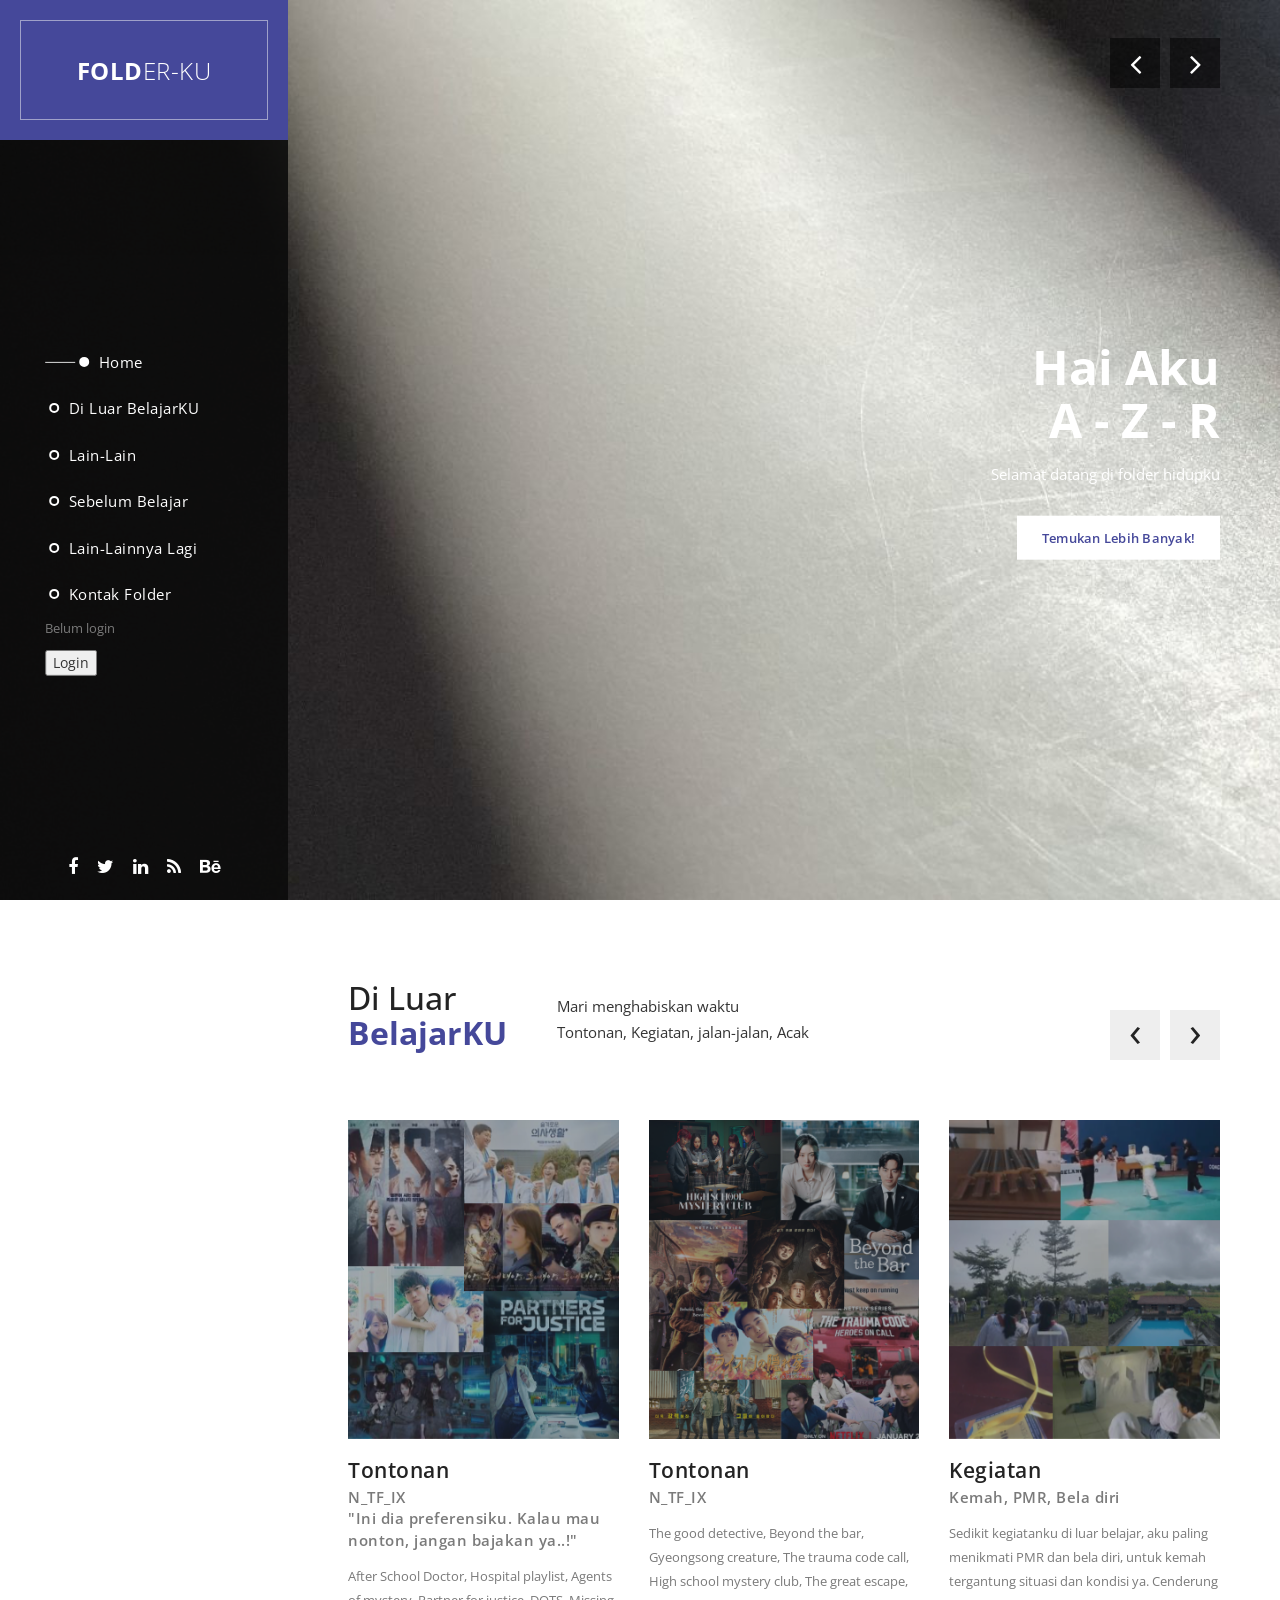
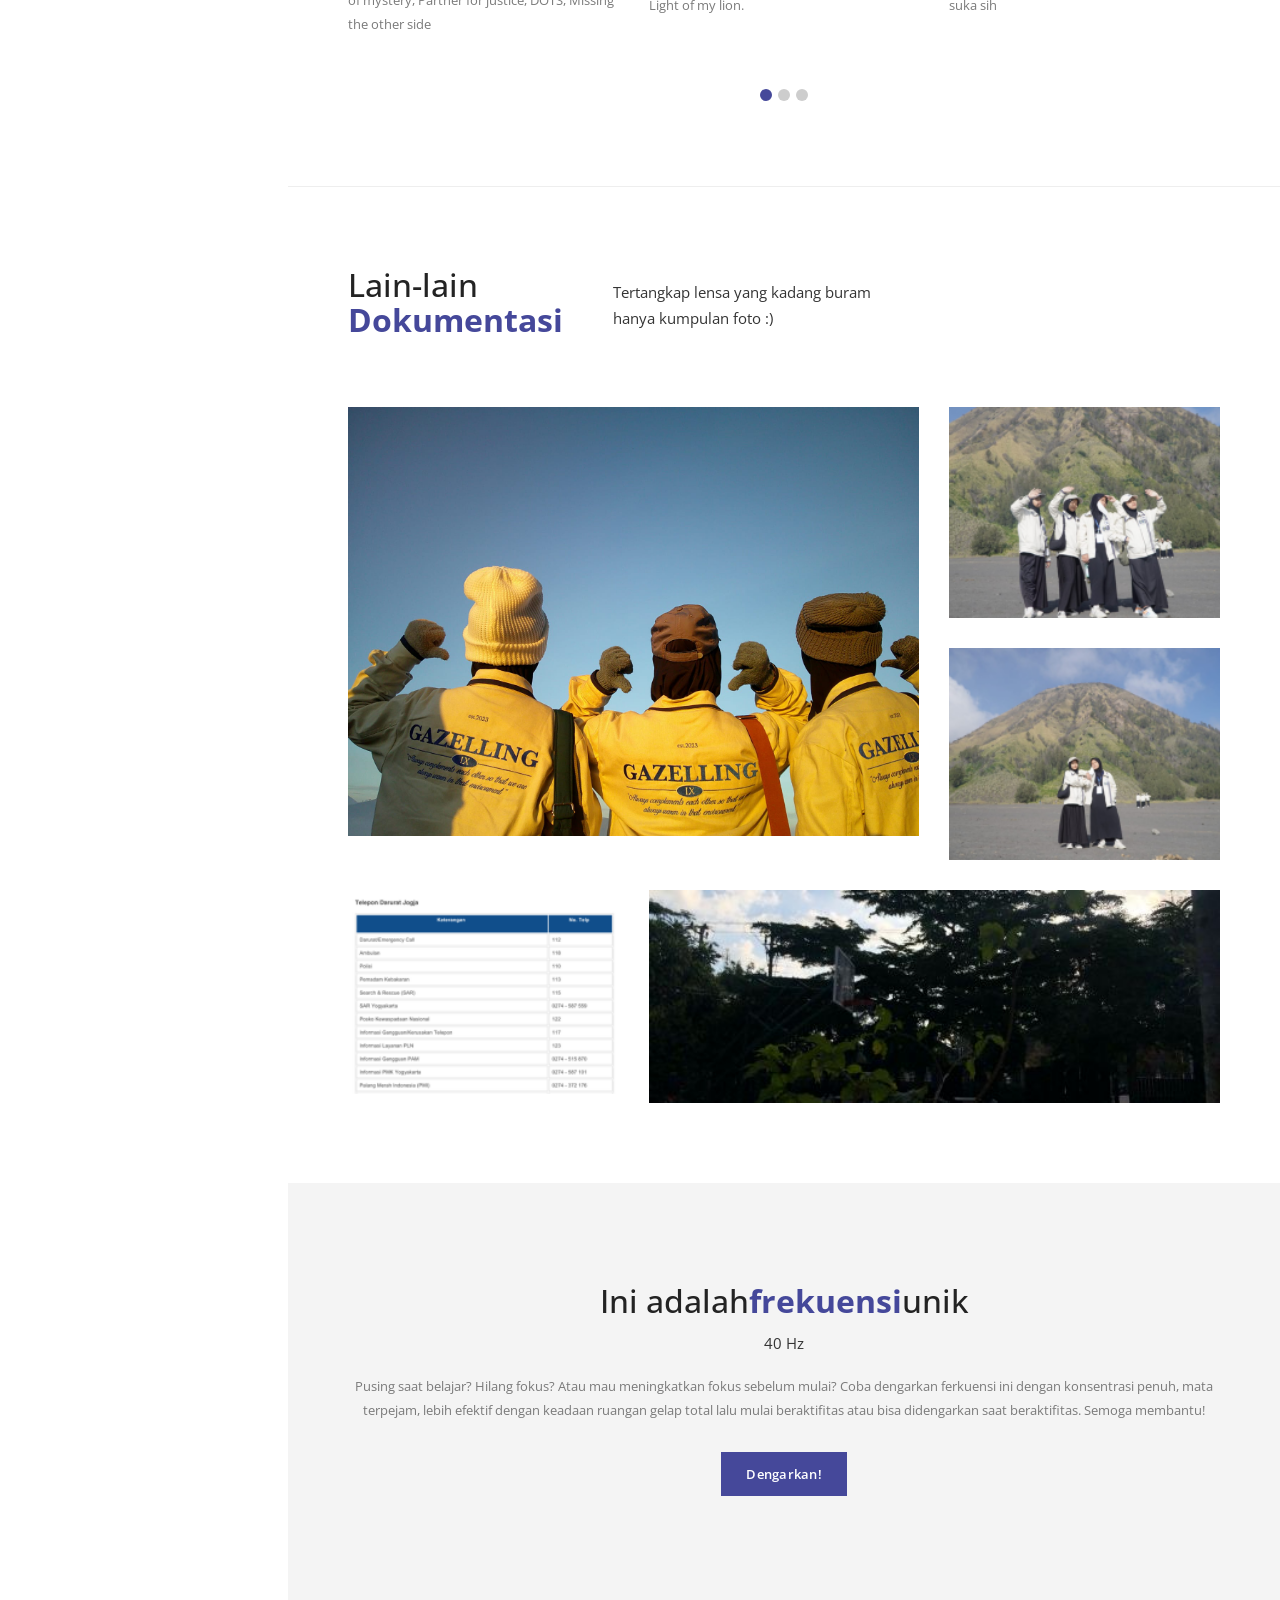
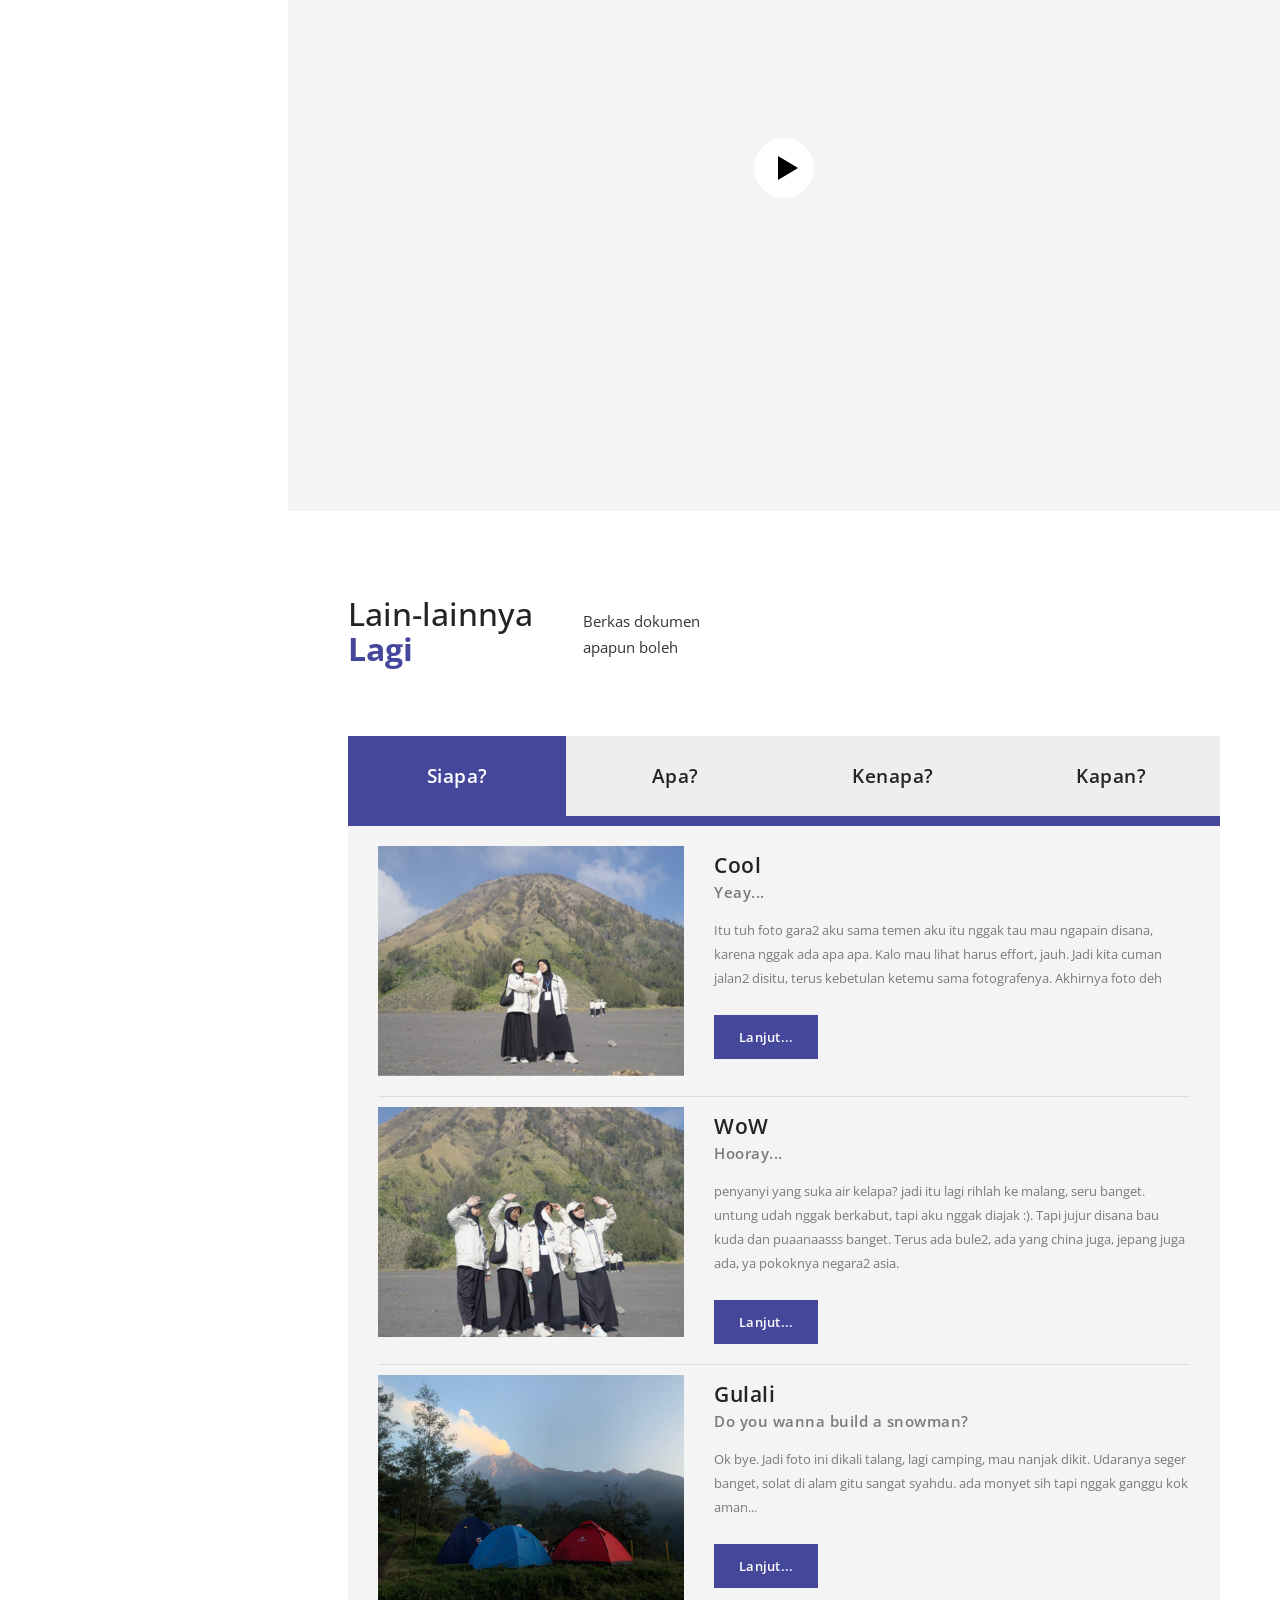
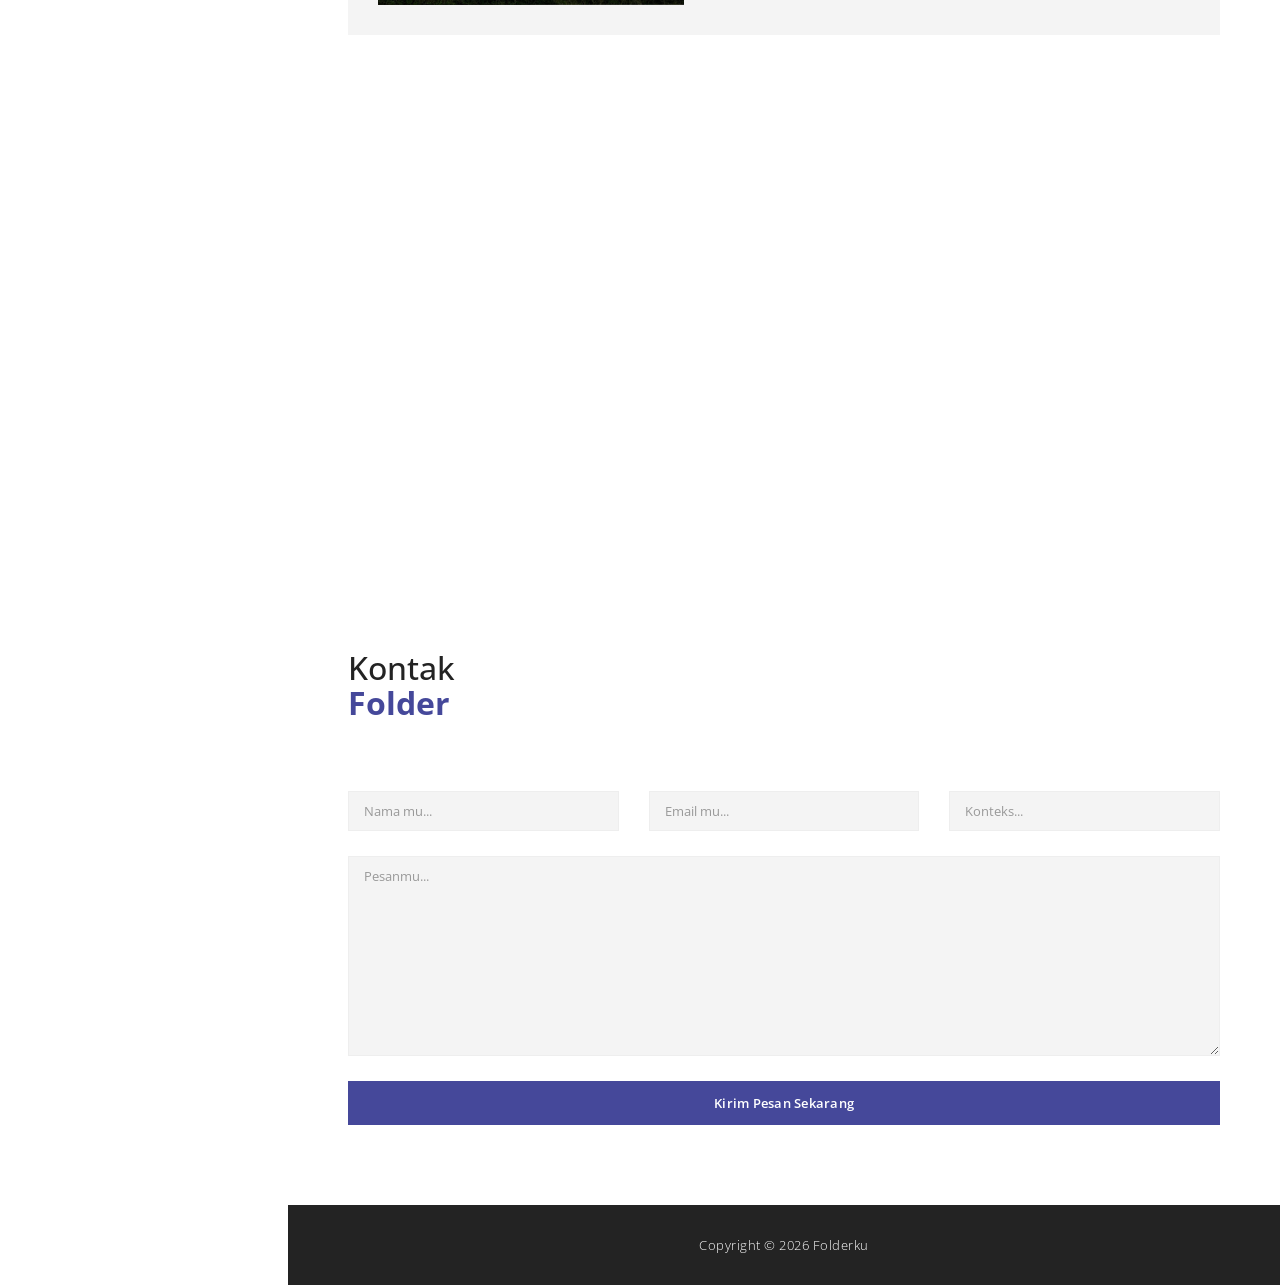
==== commit 1a772273: "Update index.html" ====
--- a/index.html
+++ b/index.html
@@ -56,7 +56,7 @@
         </header>
         <div class="sidebar-navigation hidde-sm hidden-xs">
             <div class="logo">
-                <a href="#">fold<em>er</em></a>
+                <a href="#">fold<em>er-KU</em></a>
             </div>
             <nav>
                 <ul>
@@ -145,7 +145,7 @@
                           <p>Tontonan, Kegiatan, jalan-jalan, Acak</p>
                           
                           <div class="white-button button">
-                              <a href="#projects">Healing Yuk!</a>
+                              <a href="#featured">Healing Yuk!</a>
                           </div>
                         </div>
                         </div>
@@ -162,7 +162,7 @@
                           <p>Dokumentasi yang tertangkap</p>
                           
                           <div class="white-button button">
-                              <a href="#featured">Lihat lah!</a>
+                              <a href="#projects">Lihat lah!</a>
                           </div>
                         </div>
                         </div>
